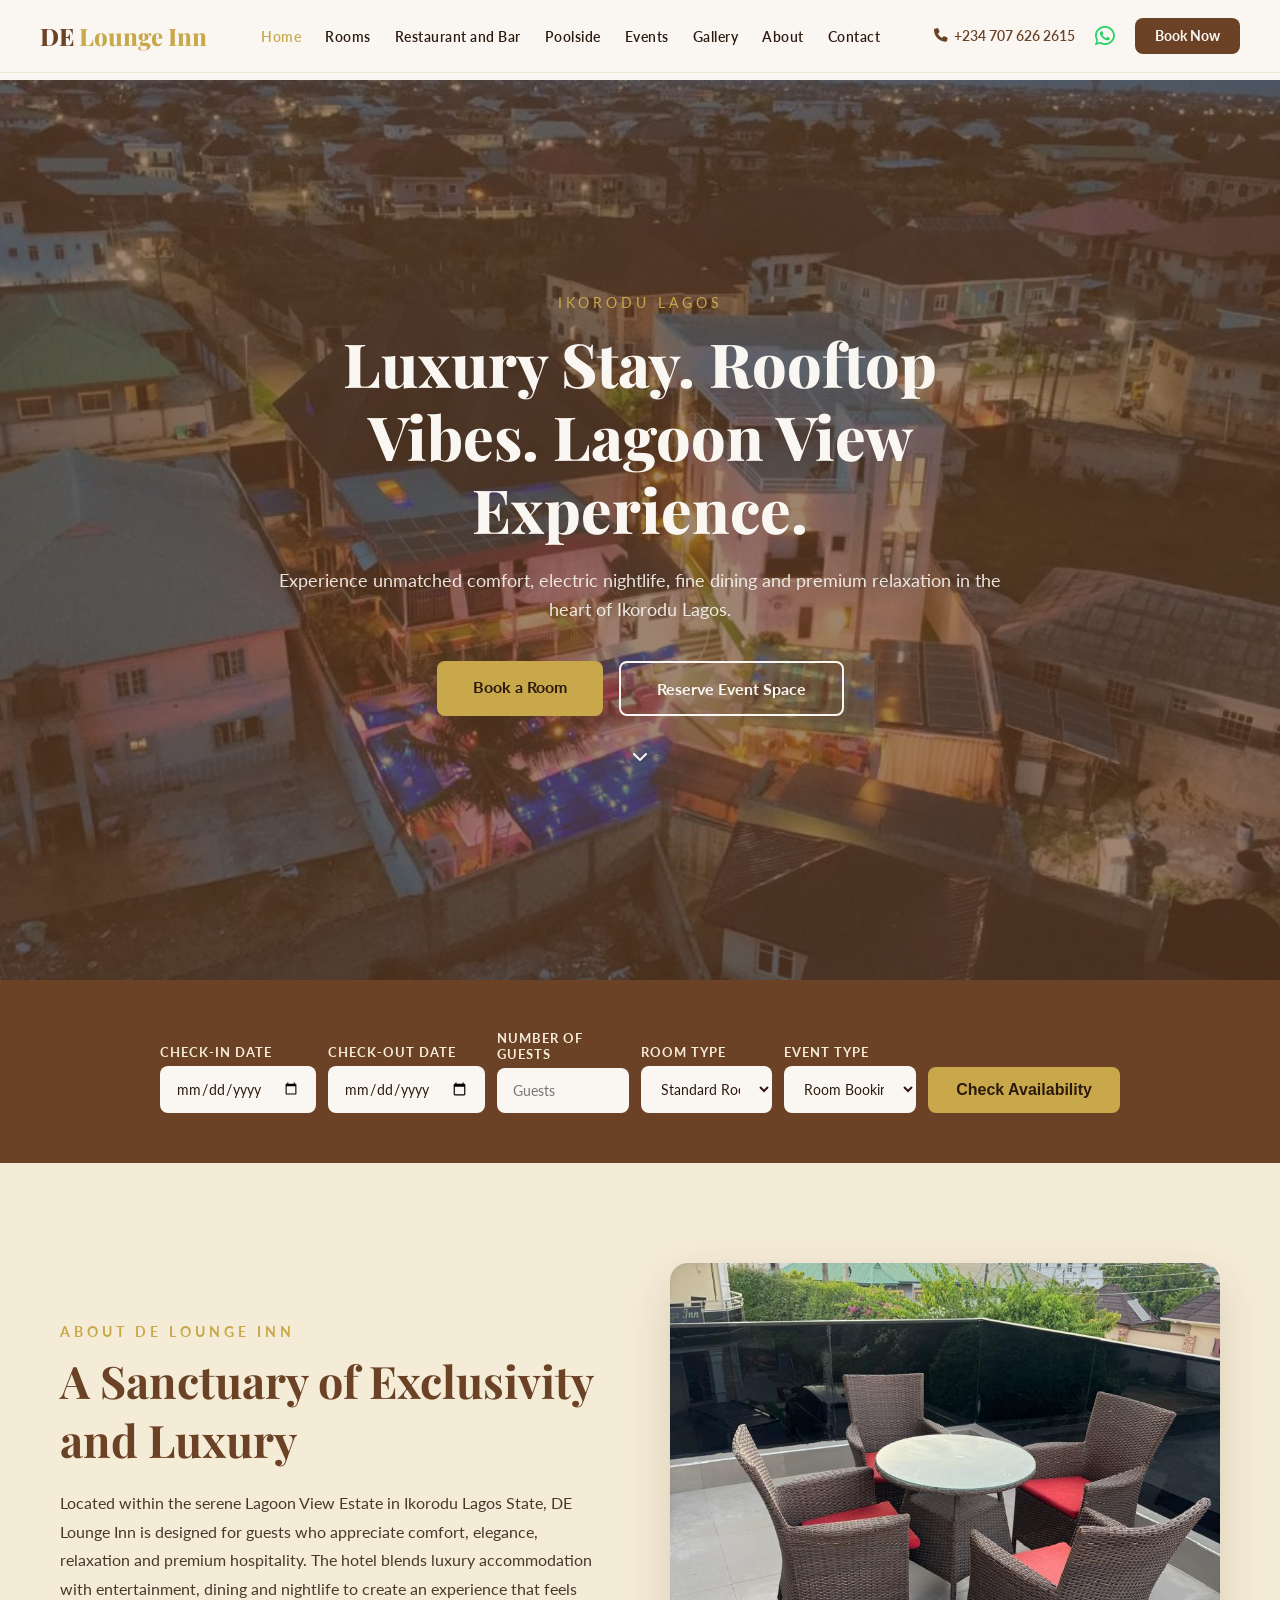
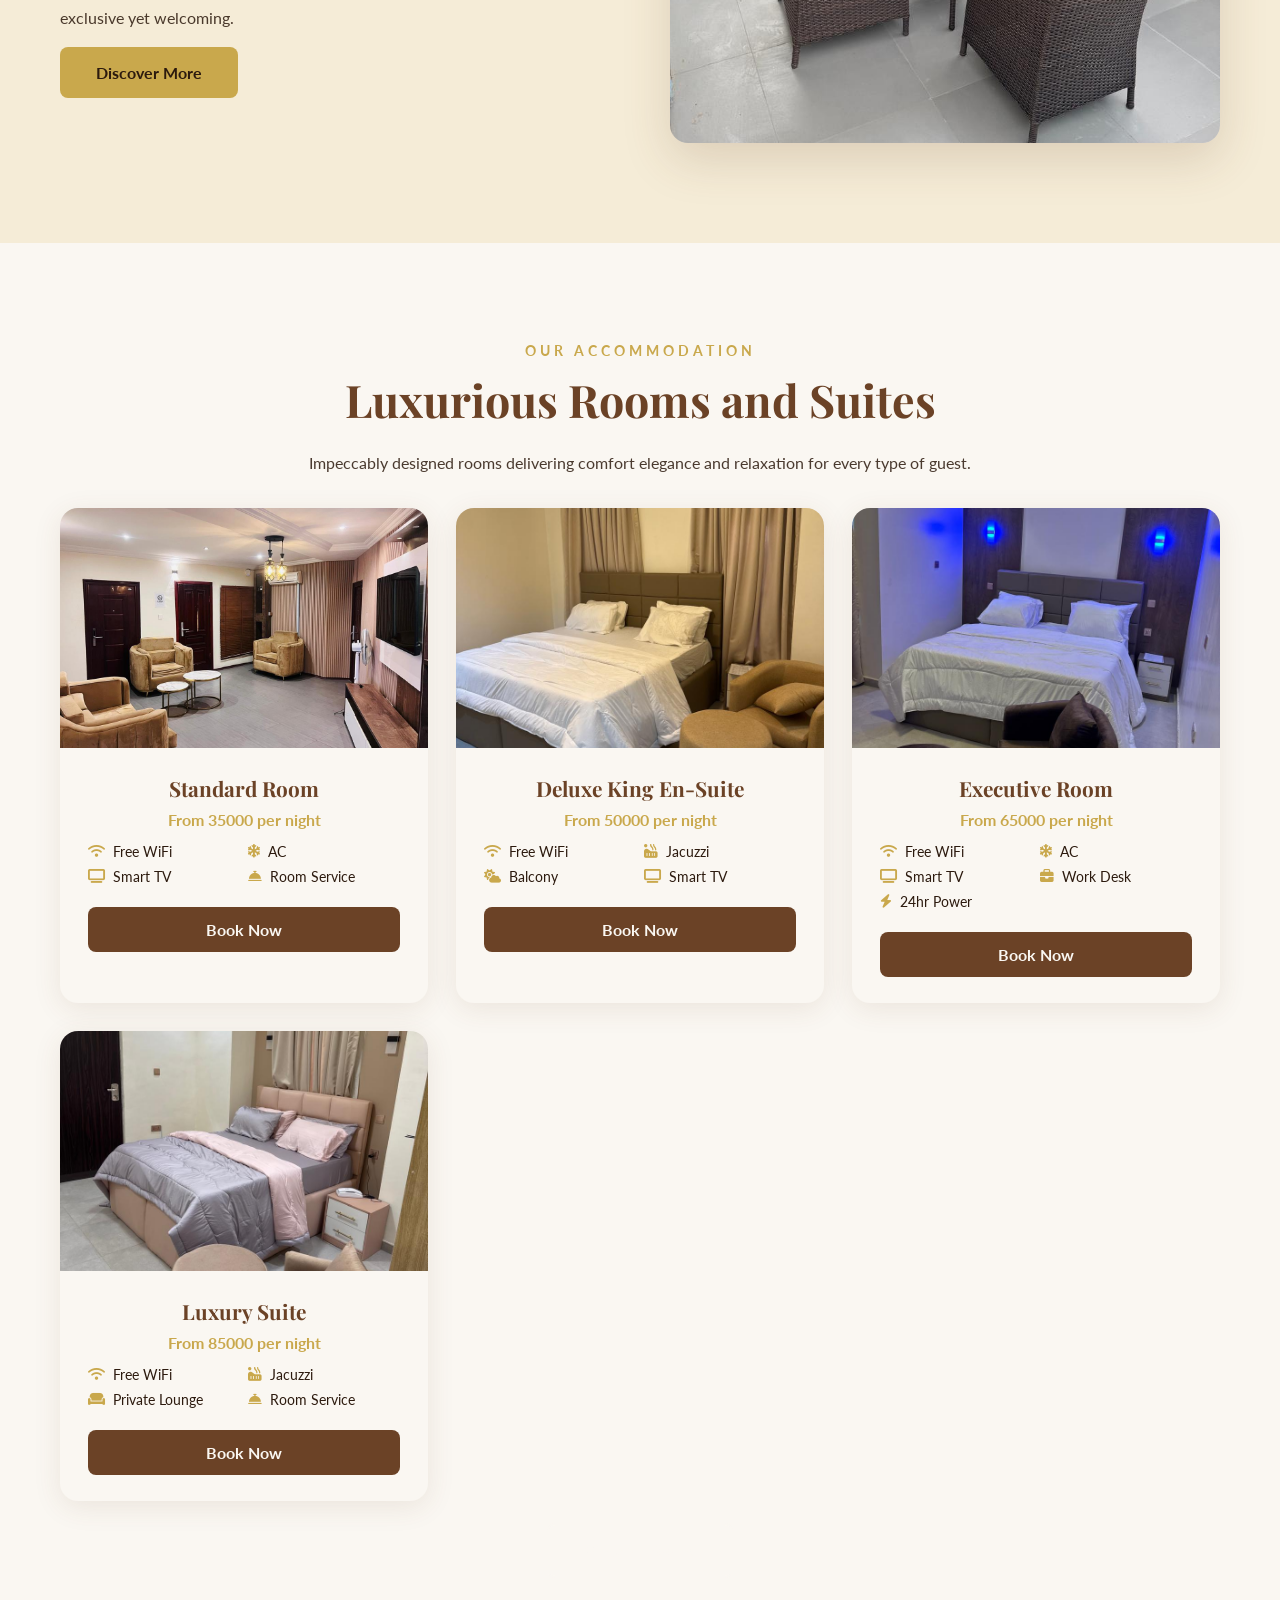
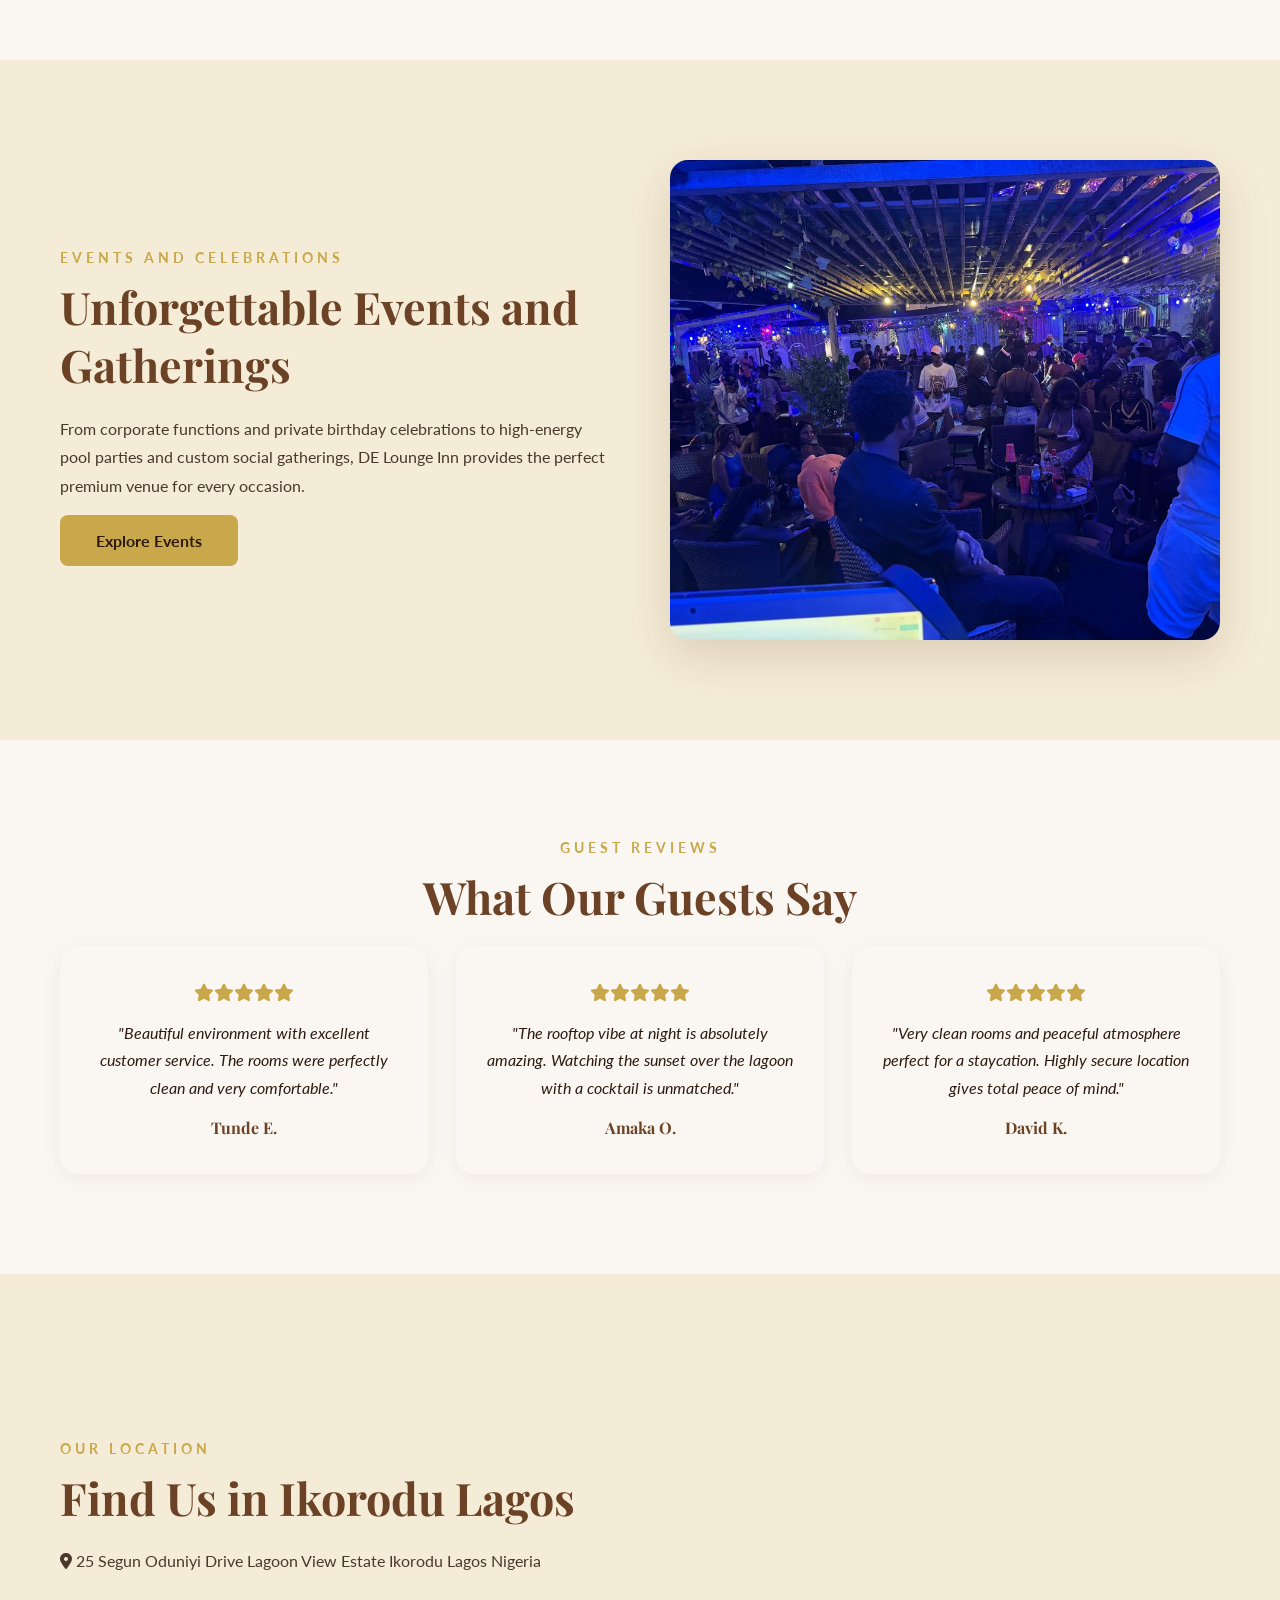
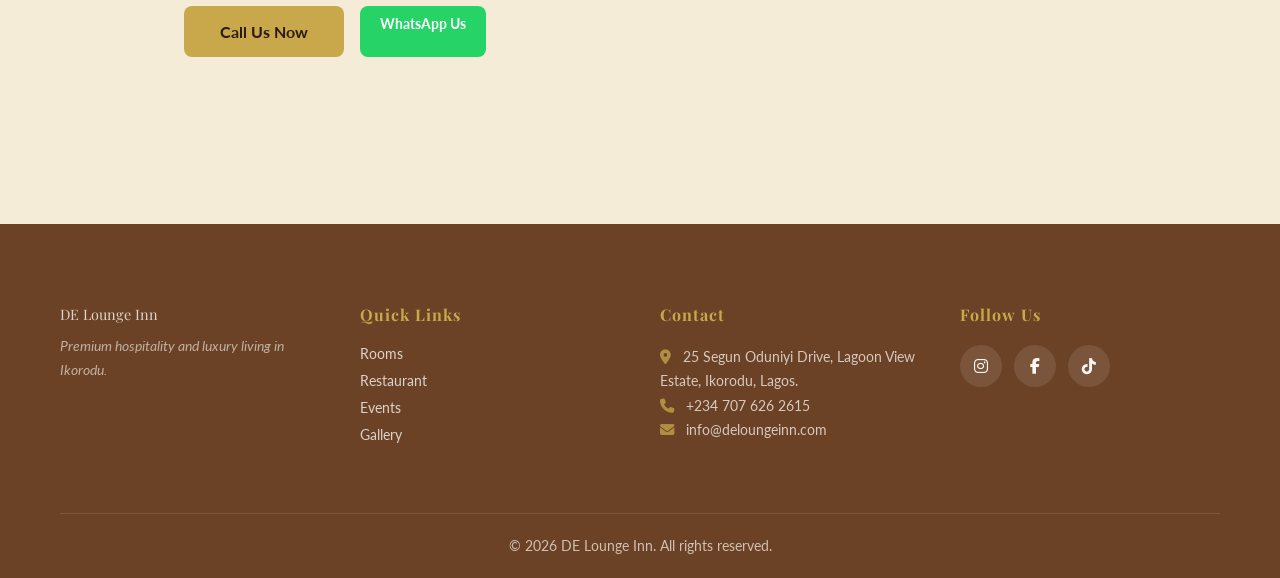
==== index.html @ 5aa241e9 "Add files via upload" ====
<!DOCTYPE html>
<html lang="en">
<head>
<meta charset="UTF-8">
<meta name="viewport" content="width=device-width, initial-scale=1.0">
<title>DE Lounge Inn Ikorodu Lagos — Luxury Stay Rooftop Vibes Lagoon View</title>
<link rel="preconnect" href="https://fonts.googleapis.com">
<link rel="preconnect" href="https://fonts.gstatic.com" crossorigin>
<link href="https://fonts.googleapis.com/css2?family=Lato:wght@300;400;500;700&family=Playfair+Display:wght@400;500;600;700;800&display=swap" rel="stylesheet">
<link rel="stylesheet" href="https://unpkg.com/aos@2.3.4/dist/aos.css">
<link rel="stylesheet" href="https://cdnjs.cloudflare.com/ajax/libs/font-awesome/6.5.2/css/all.min.css">
<link rel="stylesheet" href="style.css">
</head>
<body>
<header class="header" id="header">
<div class="container nav-wrapper">
<a href="index.html" class="logo">DE <span>Lounge Inn</span></a>
<nav class="nav-menu" id="navMenu">
<a href="index.html" class="nav-link active">Home</a>
<a href="rooms.html" class="nav-link">Rooms</a>
<a href="restaurant.html" class="nav-link">Restaurant and Bar</a>
<a href="poolside.html" class="nav-link">Poolside</a>
<a href="events.html" class="nav-link">Events</a>
<a href="gallery.html" class="nav-link">Gallery</a>
<a href="about.html" class="nav-link">About</a>
<a href="contact.html" class="nav-link">Contact</a>
</nav>
<div class="header-actions">
<a href="tel:+2347076262615" class="phone-link"><i class="fas fa-phone"></i> +234 707 626 2615</a>
<a href="https://wa.me/2347076262615" class="whatsapp-btn nav-whatsapp"><i class="fab fa-whatsapp"></i></a>
<a href="contact.html" class="book-btn">Book Now</a>
<div class="hamburger" id="hamburger">
<span></span><span></span><span></span>
</div>
</div>
</div>
</header>
<main>
<section class="hero-section" style="background-image: url('hero-main.jpg');">
<div class="hero-overlay"></div>
<div class="hero-content">
<span class="hero-subtitle">IKORODU LAGOS</span>
<h1 class="hero-title">Luxury Stay. Rooftop Vibes. Lagoon View Experience.</h1>
<p class="hero-description">Experience unmatched comfort, electric nightlife, fine dining and premium relaxation in the heart of Ikorodu Lagos.</p>
<div class="hero-buttons">
<a href="rooms.html" class="btn-primary">Book a Room</a>
<a href="events.html" class="btn-secondary">Reserve Event Space</a>
</div>
<div class="bounce-arrow"><i class="fas fa-chevron-down"></i></div>
</div>
</section>
<section class="quick-booking bg-brown">
<div class="container booking-form-wrapper">
<form action="https://formspree.io/f/xojbjldl" method="POST" class="booking-grid">
<div class="form-field">
<label>Check-in Date</label>
<input type="date" name="Check-in-Date" required>
</div>
<div class="form-field">
<label>Check-out Date</label>
<input type="date" name="Check-out-Date" required>
</div>
<div class="form-field">
<label>Number of Guests</label>
<input type="number" name="Number-of-Guests" placeholder="Guests" min="1" required>
</div>
<div class="form-field">
<label>Room Type</label>
<select name="Room-Type">
<option value="Standard Room">Standard Room</option>
<option value="Deluxe King En-Suite">Deluxe King En-Suite</option>
<option value="Executive Room">Executive Room</option>
<option value="Luxury Suite">Luxury Suite</option>
</select>
</div>
<div class="form-field">
<label>Event Type</label>
<select name="Event-Type">
<option value="Room Booking">Room Booking</option>
<option value="Pool Party">Pool Party</option>
<option value="Birthday Bash">Birthday Bash</option>
<option value="Corporate Hangout">Corporate Hangout</option>
<option value="Ladies Night">Ladies Night</option>
</select>
</div>
<button type="submit" class="submit-btn">Check Availability</button>
</form>
</div>
</section>
<section class="bg-cream">
<div class="container split-grid">
<div>
<span class="section-subtitle">ABOUT DE LOUNGE INN</span>
<h2 class="section-heading">A Sanctuary of Exclusivity and Luxury</h2>
<p class="section-description">Located within the serene Lagoon View Estate in Ikorodu Lagos State, DE Lounge Inn is designed for guests who appreciate comfort, elegance, relaxation and premium hospitality. The hotel blends luxury accommodation with entertainment, dining and nightlife to create an experience that feels exclusive yet welcoming.</p>
<a href="about.html" class="btn-primary">Discover More</a>
</div>
<img src="outdoor-seating.jpg" alt="Outdoor seating area at DE Lounge Inn" class="split-img">
</div>
</section>
<section class="bg-offwhite">
<div class="container section-center">
<span class="section-subtitle">OUR ACCOMMODATION</span>
<h2 class="section-heading">Luxurious Rooms and Suites</h2>
<p class="section-description">Impeccably designed rooms delivering comfort elegance and relaxation for every type of guest.</p>
<div class="cards-grid">
<article class="card">
<div class="card-img-wrapper"><img src="room-standard.jpg" alt="Standard Room at DE Lounge Inn"></div>
<div class="card-body">
<h3>Standard Room</h3>
<p class="card-price">From 35000 per night</p>
<ul class="card-amenities">
<li><i class="fas fa-wifi"></i> Free WiFi</li>
<li><i class="fas fa-snowflake"></i> AC</li>
<li><i class="fas fa-tv"></i> Smart TV</li>
<li><i class="fas fa-concierge-bell"></i> Room Service</li>
</ul>
<a href="contact.html" class="card-btn">Book Now</a>
</div>
</article>
<article class="card">
<div class="card-img-wrapper"><img src="room-deluxe.jpg" alt="Deluxe King En-Suite bedroom" ></div>
<div class="card-body">
<h3>Deluxe King En-Suite</h3>
<p class="card-price">From 50000 per night</p>
<ul class="card-amenities">
<li><i class="fas fa-wifi"></i> Free WiFi</li>
<li><i class="fas fa-hot-tub-person"></i> Jacuzzi</li>
<li><i class="fas fa-cloud-sun"></i> Balcony</li>
<li><i class="fas fa-tv"></i> Smart TV</li>
</ul>
<a href="contact.html" class="card-btn">Book Now</a>
</div>
</article>
<article class="card" >
<div class="card-img-wrapper"><img src="room-executive.jpg" alt="Executive Room interior" ></div>
<div class="card-body">
<h3>Executive Room</h3>
<p class="card-price">From 65000 per night</p>
<ul class="card-amenities">
<li><i class="fas fa-wifi"></i> Free WiFi</li>
<li><i class="fas fa-snowflake"></i> AC</li>
<li><i class="fas fa-tv"></i> Smart TV</li>
<li><i class="fas fa-briefcase"></i> Work Desk</li>
<li><i class="fas fa-bolt"></i> 24hr Power</li>
</ul>
<a href="contact.html" class="card-btn">Book Now</a>
</div>
</article>
<article class="card" >
<div class="card-img-wrapper"><img src="room-suite.jpg" alt="Luxury Suite at DE Lounge Inn" ></div>
<div class="card-body">
<h3>Luxury Suite</h3>
<p class="card-price">From 85000 per night</p>
<ul class="card-amenities">
<li><i class="fas fa-wifi"></i> Free WiFi</li>
<li><i class="fas fa-hot-tub-person"></i> Jacuzzi</li>
<li><i class="fas fa-couch"></i> Private Lounge</li>
<li><i class="fas fa-concierge-bell"></i> Room Service</li>
</ul>
<a href="contact.html" class="card-btn">Book Now</a>
</div>
</article>
</div>
<div class="section-cta">
<a href="rooms.html" class="btn-secondary">View All Rooms</a>
</div>
</div>
</section>
<section class="bg-cream">
<div class="container split-grid split-grid-reverse">
<img src="events-hall.jpg" alt="Event hall at DE Lounge Inn" class="split-img">
<div>
<span class="section-subtitle">EVENTS AND CELEBRATIONS</span>
<h2 class="section-heading">Unforgettable Events and Gatherings</h2>
<p class="section-description">From corporate functions and private birthday celebrations to high-energy pool parties and custom social gatherings, DE Lounge Inn provides the perfect premium venue for every occasion.</p>
<a href="events.html" class="btn-primary">Explore Events</a>
</div>
</div>
</section>
<section class="bg-offwhite">
<div class="container section-center">
<span class="section-subtitle">GUEST REVIEWS</span>
<h2 class="section-heading">What Our Guests Say</h2>
<div class="cards-grid">
<article class="testimonial-card">
<div class="star-rating"><i class="fas fa-star"></i><i class="fas fa-star"></i><i class="fas fa-star"></i><i class="fas fa-star"></i><i class="fas fa-star"></i></div>
<p class="testimonial-text">"Beautiful environment with excellent customer service. The rooms were perfectly clean and very comfortable."</p>
<h4 class="testimonial-author">Tunde E.</h4>
</article>
<article class="testimonial-card">
<div class="star-rating"><i class="fas fa-star"></i><i class="fas fa-star"></i><i class="fas fa-star"></i><i class="fas fa-star"></i><i class="fas fa-star"></i></div>
<p class="testimonial-text">"The rooftop vibe at night is absolutely amazing. Watching the sunset over the lagoon with a cocktail is unmatched."</p>
<h4 class="testimonial-author">Amaka O.</h4>
</article>
<article class="testimonial-card">
<div class="star-rating"><i class="fas fa-star"></i><i class="fas fa-star"></i><i class="fas fa-star"></i><i class="fas fa-star"></i><i class="fas fa-star"></i></div>
<p class="testimonial-text">"Very clean rooms and peaceful atmosphere perfect for a staycation. Highly secure location gives total peace of mind."</p>
<h4 class="testimonial-author">David K.</h4>
</article>
</div>
</div>
</section>
<section class="bg-cream">
<div class="container split-grid">
<div>
<span class="section-subtitle">OUR LOCATION</span>
<h2 class="section-heading">Find Us in Ikorodu Lagos</h2>
<p class="section-description"><i class="fas fa-map-marker-alt"></i> 25 Segun Oduniyi Drive Lagoon View Estate Ikorodu Lagos Nigeria</p>
<div class="btn-group">
<a href="tel:+2347076262615" class="btn-primary">Call Us Now</a>
<a href="https://wa.me/2347076262615" target="_blank" class="whatsapp-btn">WhatsApp Us</a>
</div>
</div>
<div>
<iframe src="https://maps.google.com/maps?q=25+Segun+Oduniyi+Drive+Lagoon+View+Estate+Ikorodu+Lagos+Nigeria&output=embed" width="100%" height="350" class="map-iframe" title="DE Lounge Inn Location Map"></iframe>
</div>
</div>
</section>
</main>
<footer class="footer">
<div class="container">
<div class="footer-grid">
<div>
<a href="index.html" class="footer-logo">DE Lounge Inn</a>
<p class="footer-tagline">Premium hospitality and luxury living in Ikorodu.</p>
</div>
<div>
<h4>Quick Links</h4>
<a href="rooms.html">Rooms</a>
<a href="restaurant.html">Restaurant</a>
<a href="events.html">Events</a>
<a href="gallery.html">Gallery</a>
</div>
<div>
<h4>Contact</h4>
<p><i class="fas fa-map-marker-alt"></i> 25 Segun Oduniyi Drive, Lagoon View Estate, Ikorodu, Lagos.</p>
<p><i class="fas fa-phone"></i> +234 707 626 2615</p>
<p><i class="fas fa-envelope"></i> info@deloungeinn.com</p>
</div>
<div>
<h4>Follow Us</h4>
<div class="social-links">
<a href="https://www.instagram.com/deloungeinn"><i class="fab fa-instagram"></i></a>
<a href="#"><i class="fab fa-facebook-f"></i></a>
<a href="#"><i class="fab fa-tiktok"></i></a>
</div>
</div>
</div>
<div class="footer-bottom">
© 2026 DE Lounge Inn. All rights reserved.
</div>
</div>
</footer>
<script src="https://unpkg.com/aos@2.3.4/dist/aos.js"></script>
<script src="main.js"></script>
</body>
</html>
---- style.css ----
*, *::before, *::after {
box-sizing: border-box;
margin: 0;
padding: 0;
}

html {
scroll-behavior: smooth;
overflow-x: hidden;
}
body {
font-family: 'Lato', sans-serif;
background-color: #FAF7F2;
color: #2C1A0E;
overflow-x: hidden;
}
.container {
max-width: 1200px;
margin: 0 auto;
padding: 0 20px;
}
.section-subtitle {
display: block;
font-size: 0.85rem;
font-weight: 700;
letter-spacing: 4px;
color: #C9A84C;
text-transform: uppercase;
margin-bottom: 12px;
}
.section-heading {
font-family: 'Playfair Display', serif;
font-size: 2.8rem;
color: #6B4226;
line-height: 1.3;
margin-bottom: 20px;
}
.section-description {
font-size: 1rem;
color: #2C1A0E;
opacity: 0.85;
line-height: 1.8;
margin-bottom: 30px;
max-width: 700px;
}
.section-center {
text-align: center;
}
.section-center .section-description {
margin: 0 auto 30px;
}
.header {
position: fixed;
top: 0;
left: 0;
width: 100%;
z-index: 1000;
background: #FAF7F2;
border-bottom: 1px solid rgba(201, 168, 76, 0.2);
transition: box-shadow 0.3s ease;
}
.header.scrolled {
box-shadow: 0 4px 20px rgba(107, 66, 38, 0.15);
}
.nav-wrapper {
display: flex;
align-items: center;
justify-content: space-between;
padding: 18px 0;
}
.logo {
font-family: 'Playfair Display', serif;
font-size: 1.5rem;
font-weight: 800;
color: #6B4226;
text-decoration: none;
}
.logo span {
color: #C9A84C;
}

/* FIX CSS-1: Desktop nav shown as horizontal row */
.nav-menu {
display: flex;
flex-direction: row;
align-items: center;
gap: 4px;
}
.nav-link {
font-size: 0.9rem;
font-weight: 600;
color: #2C1A0E;
text-decoration: none;
letter-spacing: 0.5px;
transition: color 0.3s ease, background 0.2s ease;
padding: 8px 10px;
border-radius: 6px;
}
.nav-link:hover, .nav-link.active {
color: #C9A84C;
}
.header-actions {
display: flex;
align-items: center;
gap: 12px;
}
.phone-link {
font-size: 0.85rem;
color: #6B4226;
text-decoration: none;
font-weight: 600;
display: flex;
align-items: center;
gap: 6px;
}
.whatsapp-btn {
padding: 10px 20px;
background: #25D366;
color: white;
border-radius: 8px;
font-weight: 700;
font-size: 0.85rem;
text-decoration: none;
transition: all 0.3s ease;
}
/* Navbar WhatsApp — icon only, no green button */
.nav-whatsapp {
background: transparent;
padding: 6px 8px;
color: #25D366;
font-size: 1.4rem;
display: flex;
align-items: center;
justify-content: center;
border-radius: 50%;
transition: color 0.3s ease, background 0.3s ease;
}
.nav-whatsapp:hover {
background: rgba(37, 211, 102, 0.12);
color: #25D366;
}
.book-btn {
padding: 10px 20px;
background: #6B4226;
color: #FAF7F2;
border-radius: 8px;
font-weight: 700;
font-size: 0.85rem;
text-decoration: none;
transition: all 0.3s ease;
}
.book-btn:hover {
background: #C9A84C;
color: #2C1A0E;
}
.hamburger {
display: none;
flex-direction: column;
gap: 5px;
cursor: pointer;
padding: 4px;
}
.hamburger span {
display: block;
width: 24px;
height: 2px;
background: #6B4226;
transition: all 0.3s ease;
transform-origin: center;
}
.hamburger.active span:nth-child(1) {
transform: translateY(7px) rotate(45deg);
}
.hamburger.active span:nth-child(2) {
opacity: 0;
transform: scaleX(0);
}
.hamburger.active span:nth-child(3) {
transform: translateY(-7px) rotate(-45deg);
}
.hero-section {
height: 100vh;
min-height: 600px;
position: relative;
display: flex;
align-items: center;
justify-content: center;
text-align: center;
background-size: cover;
background-position: center;
background-repeat: no-repeat;
/* FIX CSS-4: removed padding-top here, main already handles the offset */
}
.hero-overlay {
position: absolute;
inset: 0;
background: rgba(107, 66, 38, 0.65);
}
.hero-content {
position: relative;
z-index: 2;
color: #FAF7F2;
max-width: 800px;
padding: 0 20px;
}
.hero-subtitle {
display: block;
font-size: 0.85rem;
letter-spacing: 4px;
color: #C9A84C;
text-transform: uppercase;
margin-bottom: 16px;
}
.hero-title {
font-family: 'Playfair Display', serif;
font-size: 3.8rem;
font-weight: 800;
line-height: 1.2;
margin-bottom: 20px;
color: #FAF7F2;
}
.hero-description {
font-size: 1.1rem;
opacity: 0.9;
line-height: 1.7;
margin-bottom: 36px;
}
.hero-buttons {
display: flex;
gap: 16px;
justify-content: center;
flex-wrap: wrap;
}
.btn-primary {
padding: 16px 36px;
background: #C9A84C;
color: #2C1A0E;
border-radius: 8px;
font-weight: 700;
font-size: 1rem;
text-decoration: none;
transition: all 0.3s ease;
border: none;
cursor: pointer;
}
.btn-primary:hover {
background: #6B4226;
color: #FAF7F2;
}
.btn-secondary {
padding: 16px 36px;
background: transparent;
color: #FAF7F2;
border: 2px solid #FAF7F2;
border-radius: 8px;
font-weight: 700;
font-size: 1rem;
text-decoration: none;
transition: all 0.3s ease;
}
.btn-secondary:hover {
background: #FAF7F2;
color: #6B4226;
}
.bounce-arrow {
text-align: center;
margin-top: 30px;
animation: bounceDown 1.5s infinite;
}
@keyframes bounceDown {
0%, 100% { transform: translateY(0); }
50% { transform: translateY(10px); }
}
.quick-booking {
background: #6B4226;
padding: 50px 0;
}
.booking-form-wrapper {
max-width: 1000px;
margin: 0 auto;
}
.booking-grid {
display: grid;
grid-template-columns: repeat(5, 1fr) auto;
gap: 12px;
align-items: end;
}
.booking-grid input, .booking-grid select {
width: 100%;
background: #FAF7F2;
color: #2C1A0E;
border: none;
border-radius: 8px;
padding: 14px 16px;
font-size: 0.9rem;
font-family: 'Lato', sans-serif;
}
.form-field {
display: flex;
flex-direction: column;
gap: 6px;
}
.form-field label {
font-size: 0.8rem;
font-weight: 700;
letter-spacing: 1px;
text-transform: uppercase;
color: #F5ECD7;
}
.submit-btn {
padding: 14px 28px;
background: #C9A84C;
color: #2C1A0E;
border: none;
border-radius: 8px;
font-weight: 700;
font-size: 1rem;
cursor: pointer;
transition: all 0.3s ease;
}
.submit-btn:hover {
background: #FAF7F2;
}
section {
padding: 100px 0;
}
main {
padding-top: 80px;
}
.bg-offwhite { background: #FAF7F2; }
.bg-cream { background: #F5ECD7; }
.bg-brown { background: #6B4226; }
.cards-grid {
display: grid;
grid-template-columns: repeat(auto-fill, minmax(280px, 1fr));
gap: 28px;
}
.card {
background: #FAF7F2;
border-radius: 18px;
overflow: hidden;
box-shadow: 0 6px 28px rgba(107, 66, 38, 0.1);
transition: transform 0.3s ease, box-shadow 0.3s ease;
}
.card:hover {
transform: translateY(-8px);
box-shadow: 0 16px 40px rgba(107, 66, 38, 0.18);
}
.card-img-wrapper {
height: 240px;
overflow: hidden;
}
.card-img-wrapper img {
width: 100%;
height: 100%;
object-fit: cover;
transition: transform 0.5s ease;
}
.card:hover .card-img-wrapper img {
transform: scale(1.06);
}
.card-body {
padding: 26px 28px;
}
.card-body h3 {
font-family: 'Playfair Display', serif;
font-size: 1.3rem;
color: #6B4226;
margin-bottom: 8px;
}
.card-price {
color: #C9A84C;
font-weight: 700;
font-size: 1rem;
margin-bottom: 14px;
}
.card-amenities {
list-style: none;
padding: 0;
display: grid;
grid-template-columns: 1fr 1fr;
gap: 8px;
margin-bottom: 22px;
}
.card-amenities li {
font-size: 0.88rem;
color: #2C1A0E;
display: flex;
align-items: center;
gap: 8px;
}
.card-amenities li i {
color: #C9A84C;
font-size: 0.85rem;
}
.card-btn {
display: block;
width: 100%;
padding: 13px;
background: #6B4226;
color: #FAF7F2;
border-radius: 8px;
font-weight: 700;
text-align: center;
text-decoration: none;
transition: background 0.3s ease;
}
.card-btn:hover {
background: #C9A84C;
color: #2C1A0E;
}
.split-grid {
display: grid;
grid-template-columns: 1fr 1fr;
gap: 60px;
align-items: center;
}
.split-img {
width: 100%;
height: 480px;
object-fit: cover;
border-radius: 18px;
box-shadow: 0 16px 48px rgba(107, 66, 38, 0.18);
}
.features-grid {
display: grid;
grid-template-columns: repeat(3, 1fr);
gap: 28px;
}
.feature-box {
background: #F5ECD7;
border-radius: 16px;
padding: 36px 24px;
text-align: center;
transition: transform 0.3s ease, box-shadow 0.3s ease;
}
.feature-box:hover {
transform: translateY(-6px);
box-shadow: 0 12px 32px rgba(107, 66, 38, 0.12);
}
.feature-box i {
font-size: 2.4rem;
color: #C9A84C;
margin-bottom: 16px;
display: block;
}
.feature-box h4 {
font-family: 'Playfair Display', serif;
font-size: 1.1rem;
color: #6B4226;
margin-bottom: 10px;
}
.feature-box p {
font-size: 0.9rem;
color: #2C1A0E;
opacity: 0.8;
line-height: 1.6;
}
.gallery-filter-btns {
display: flex;
gap: 12px;
justify-content: center;
flex-wrap: wrap;
margin-bottom: 40px;
}
.filter-btn {
padding: 10px 24px;
border: 2px solid #6B4226;
background: transparent;
color: #6B4226;
border-radius: 25px;
font-size: 0.9rem;
font-weight: 600;
cursor: pointer;
transition: all 0.3s ease;
}
.filter-btn.active, .filter-btn:hover {
background: #6B4226;
color: #FAF7F2;
}
.gallery-grid {
display: grid;
grid-template-columns: repeat(auto-fill, minmax(260px, 1fr));
gap: 16px;
}
.gallery-item {
border-radius: 12px;
overflow: hidden;
cursor: pointer;
height: 220px;
}
.gallery-item img {
width: 100%;
height: 100%;
object-fit: cover;
transition: transform 0.4s ease;
}
.gallery-item:hover img {
transform: scale(1.08);
}
.lightbox {
display: none;
position: fixed;
inset: 0;
background: rgba(0, 0, 0, 0.94);
z-index: 9999;
align-items: center;
justify-content: center;
}
.lightbox.active {
display: flex;
}
.lightbox-img {
max-width: 90vw;
max-height: 90vh;
object-fit: contain;
border-radius: 8px;
}
.lightbox-close {
position: absolute;
top: 20px;
right: 28px;
font-size: 3rem;
color: #FAF7F2;
cursor: pointer;
transition: color 0.3s;
}
.lightbox-close:hover {
color: #C9A84C;
}
.testimonial-card {
background: #FAF7F2;
border-radius: 18px;
padding: 36px 28px;
box-shadow: 0 4px 20px rgba(107, 66, 38, 0.08);
}
.star-rating {
color: #C9A84C;
font-size: 1.1rem;
margin-bottom: 16px;
}
.testimonial-text {
font-size: 1rem;
color: #2C1A0E;
line-height: 1.7;
font-style: italic;
margin-bottom: 16px;
}
.testimonial-author {
font-family: 'Playfair Display', serif;
font-weight: 700;
color: #6B4226;
}
.contact-form {
display: flex;
flex-direction: column;
gap: 16px;
max-width: 600px;
}
.contact-form input, .contact-form select, .contact-form textarea {
width: 100%;
background: #FAF7F2;
border: 2px solid transparent;
border-radius: 10px;
padding: 16px 18px;
font-size: 1rem;
font-family: 'Lato', sans-serif;
color: #2C1A0E;
outline: none;
transition: border 0.3s ease;
}
.contact-form input:focus, .contact-form select:focus, .contact-form textarea:focus {
border-color: #C9A84C;
}
.contact-form button {
width: 100%;
padding: 18px;
background: #6B4226;
color: #FAF7F2;
border: none;
border-radius: 10px;
font-size: 1.1rem;
font-weight: 700;
cursor: pointer;
transition: background 0.3s ease;
}
.contact-form button:hover {
background: #C9A84C;
color: #2C1A0E;
}
.form-success {
display: none;
margin-top: 16px;
text-align: center;
color: #6B4226;
font-weight: 700;
font-size: 1rem;
}
.footer {
background: #6B4226;
color: #FAF7F2;
padding: 80px 0 0;
}
.footer-grid {
display: grid;
grid-template-columns: repeat(4, 1fr);
gap: 40px;
padding-bottom: 60px;
}
.footer-logo {
font-family: 'Playfair Display', serif;
font-size: 1.8rem;
color: #C9A84C;
margin-bottom: 8px;
text-decoration: none;
display: block;
}
.footer-tagline {
font-style: italic;
color: rgba(250, 247, 242, 0.8);
margin-bottom: 16px;
font-size: 0.95rem;
}
.footer p {
font-size: 0.9rem;
opacity: 0.75;
line-height: 1.7;
}
.footer h4 {
font-family: 'Playfair Display', serif;
color: #C9A84C;
margin-bottom: 20px;
font-size: 1rem;
letter-spacing: 1px;
}
.footer a {
display: block;
color: rgba(250, 247, 242, 0.8);
text-decoration: none;
font-size: 0.9rem;
margin-bottom: 10px;
transition: color 0.3s;
}
.footer a:hover {
color: #C9A84C;
}
.footer p i {
color: #C9A84C;
margin-right: 8px;
}
.social-links {
display: flex;
gap: 12px;
margin-top: 8px;
}
.social-links a {
width: 42px;
height: 42px;
background: rgba(250, 247, 242, 0.1);
border-radius: 50%;
display: flex;
align-items: center;
justify-content: center;
color: #FAF7F2;
text-decoration: none;
font-size: 1rem;
transition: all 0.3s;
margin-bottom: 0;
}
.social-links a:hover {
background: #C9A84C;
color: #2C1A0E;
}
.footer-bottom {
border-top: 1px solid rgba(250, 247, 242, 0.15);
text-align: center;
padding: 24px 20px;
font-size: 0.85rem;
opacity: 0.7;
}
.page-hero {
position: relative;
display: flex;
align-items: center;
justify-content: center;
text-align: center;
min-height: 420px;
background-size: cover;
background-position: center;
background-repeat: no-repeat;
margin-top: 80px;
}
.page-hero-overlay {
position: absolute;
inset: 0;
background: rgba(107, 66, 38, 0.72);
}
.page-hero-content {
position: relative;
z-index: 2;
color: #FAF7F2;
padding: 0 20px;
}
.page-hero-content span {
display: block;
font-size: 0.85rem;
font-weight: 700;
letter-spacing: 4px;
color: #C9A84C;
text-transform: uppercase;
margin-bottom: 14px;
}
.page-hero-content h1 {
font-family: 'Playfair Display', serif;
font-size: 3rem;
font-weight: 800;
color: #FAF7F2;
line-height: 1.2;
margin-bottom: 16px;
}
.breadcrumb {
font-size: 0.9rem;
color: rgba(250, 247, 242, 0.8);
}
.breadcrumb a {
color: #C9A84C;
text-decoration: none;
}
.breadcrumb span {
margin: 0 8px;
color: #C9A84C;
}

/* Tablet breakpoint */
@media (max-width: 1024px) {
.footer-grid { grid-template-columns: repeat(2, 1fr); }
.features-grid { grid-template-columns: repeat(2, 1fr); }
.split-grid { grid-template-columns: 1fr; gap: 40px; }
.booking-grid { grid-template-columns: 1fr; }

}

/* Mobile breakpoint — FIX CSS-1: hide desktop nav, show hamburger */
@media (max-width: 1100px) {
.hero-title { font-size: 2.2rem; }
.section-heading { font-size: 2rem; }
.cards-grid { grid-template-columns: 1fr; }
.features-grid { grid-template-columns: 1fr; }
.footer-grid { grid-template-columns: 1fr; }
.page-hero { min-height: 320px; }
.page-hero-content h1 { font-size: 2rem; }
.phone-link { display: none; }
section { padding: 60px 0; }

/* Hide horizontal nav, show hamburger */
.nav-menu {
display: none;
flex-direction: column;
position: absolute;
top: 100%;
left: 0;
width: 100%;
background: #FAF7F2;
padding: 24px 32px;
box-shadow: 0 12px 40px rgba(107, 66, 38, 0.15);
z-index: 999;
gap: 0;
}
.nav-menu.active {
display: flex;
}
.nav-link {
font-size: 1rem;
padding: 14px 0;
border-bottom: 1px solid rgba(201, 168, 76, 0.18);
border-radius: 0;
}
.nav-link:last-child {
border-bottom: none;
}
.hamburger {
display: flex;
}
}

@media (max-width: 480px) {
.hero-title { font-size: 1.8rem; }
.section-heading { font-size: 1.6rem; }
.hero-buttons { flex-direction: column; align-items: center; }
.btn-primary, .btn-secondary { width: 100%; text-align: center; }
}

.split-grid-reverse { direction: rtl; }
.split-grid-reverse > * { direction: ltr; }
.section-cta { margin-top: 40px; text-align: center; }
.map-iframe { border: 0; border-radius: 18px; display: block; width: 100%; min-height: 350px; }
.btn-group { display: flex; gap: 16px; justify-content: center; flex-wrap: wrap; }
.feature-list { list-style: none; margin-bottom: 30px; }
.feature-list li { margin-bottom: 12px; }
.feature-list li i { color: #C9A84C; margin-right: 10px; }
.hours-card { background: rgba(250,247,242,0.1); border-radius: 16px; padding: 36px 24px; text-align: center; color: white; border: 1px solid rgba(201,168,76,0.3); }
.hours-card i { color: #C9A84C; font-size: 2rem; margin-bottom: 15px; display: block; }
.hours-card h4 { color: #C9A84C; font-family: 'Playfair Display', serif; margin-bottom: 10px; }
.atmosphere-grid { display: flex; gap: 24px; flex-wrap: wrap; }
.atmosphere-img { border-radius: 16px; height: 380px; object-fit: cover; width: calc(50% - 12px); min-width: 280px; }
.form-card { background-color: rgba(44,26,14,0.35); border-radius: 16px; padding: 36px; }
.form-card-title { color: #C9A84C; font-family: 'Playfair Display', serif; margin-bottom: 20px; font-size: 1.4rem; }

/* FIX CSS-2: feature-box inside brown sections gets transparent dark bg */
.bg-brown .feature-box { background: rgba(250,247,242,0.1); border: 1px solid rgba(201,168,76,0.25); }
.bg-brown .feature-box i { color: #C9A84C; }
.bg-brown .feature-box h4 { color: #C9A84C; }
.bg-brown .feature-box p { color: #FAF7F2; opacity: 0.85; }

/* FIX CSS-3: about overlay image parent needs overflow visible */
.about-img-wrapper { position: relative; min-height: 480px; overflow: visible; }
.about-main-img { width: 85%; border-radius: 16px; object-fit: cover; }
.about-overlay-img { position: absolute; bottom: -30px; right: -20px; width: 55%; border-radius: 12px; border: 4px solid #FAF7F2; box-shadow: 0 8px 24px rgba(107,66,38,0.2); }
.map-wrapper { margin-top: 30px; }
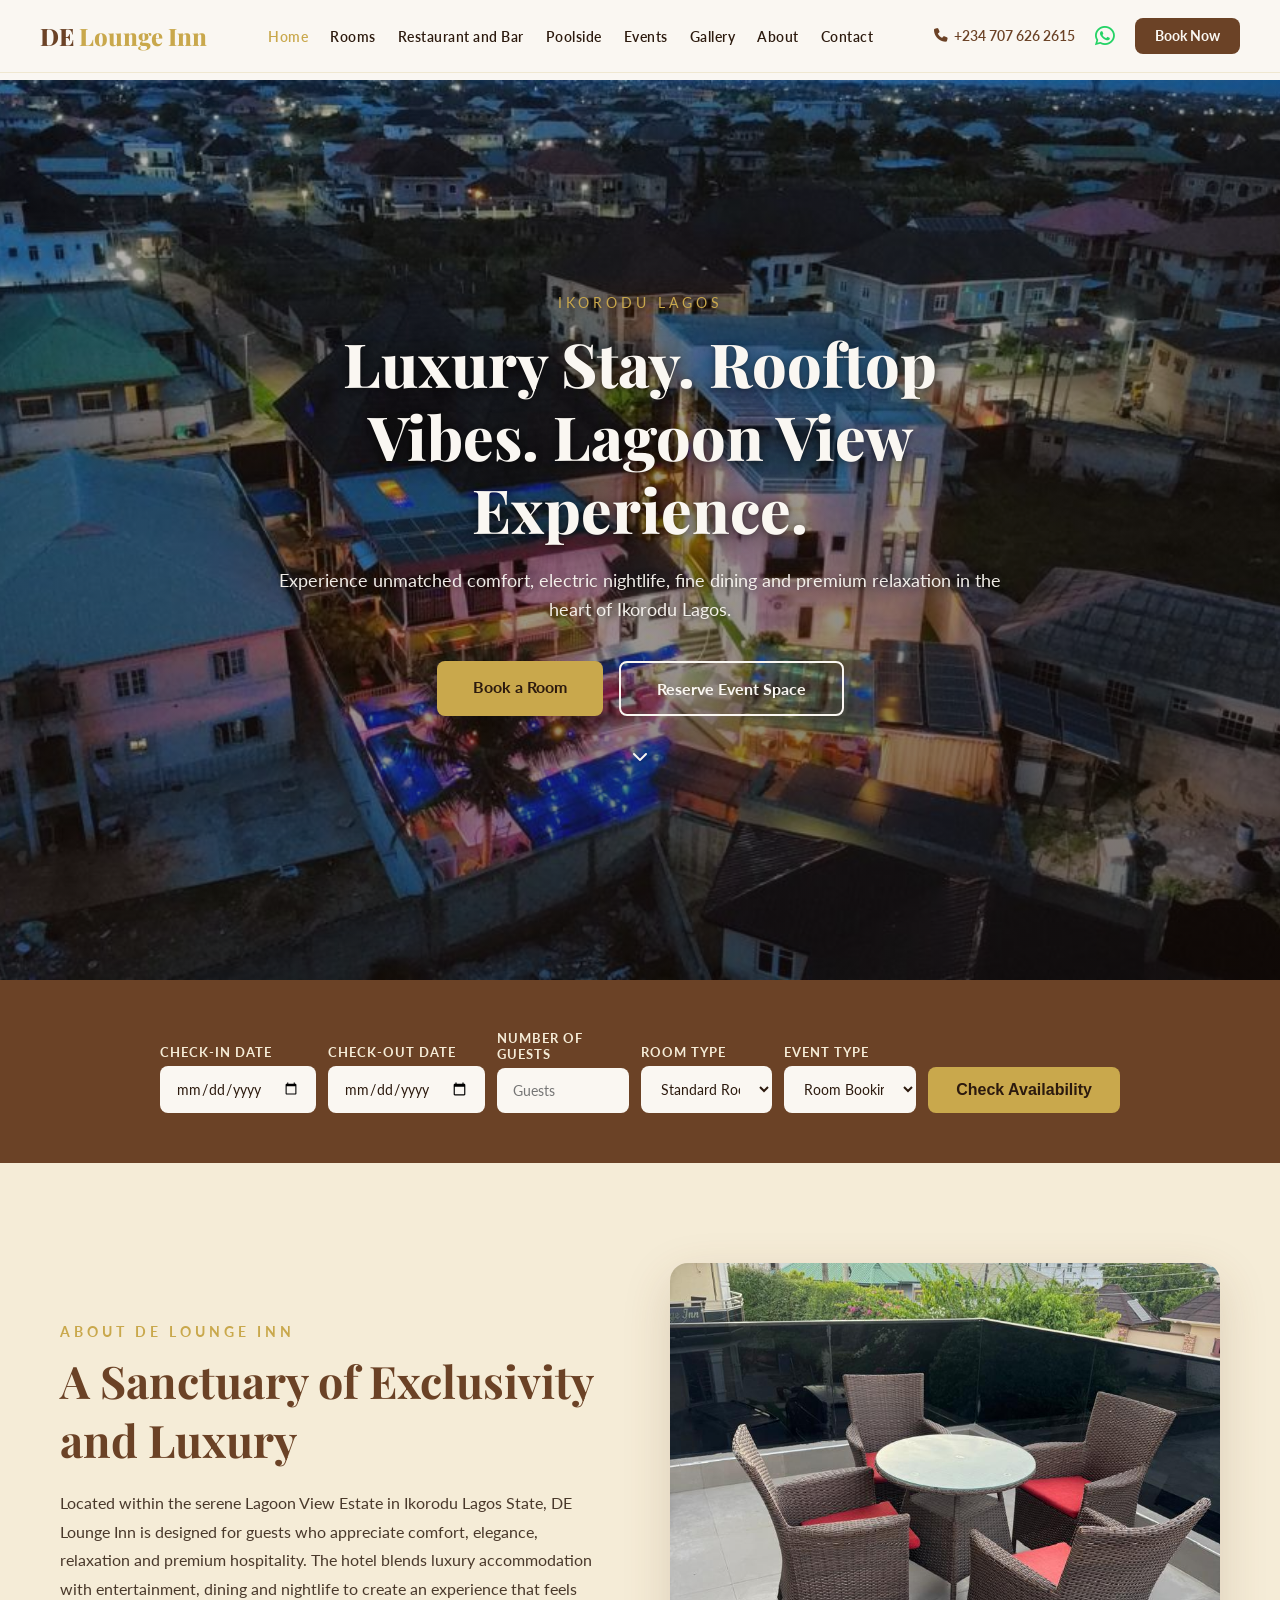
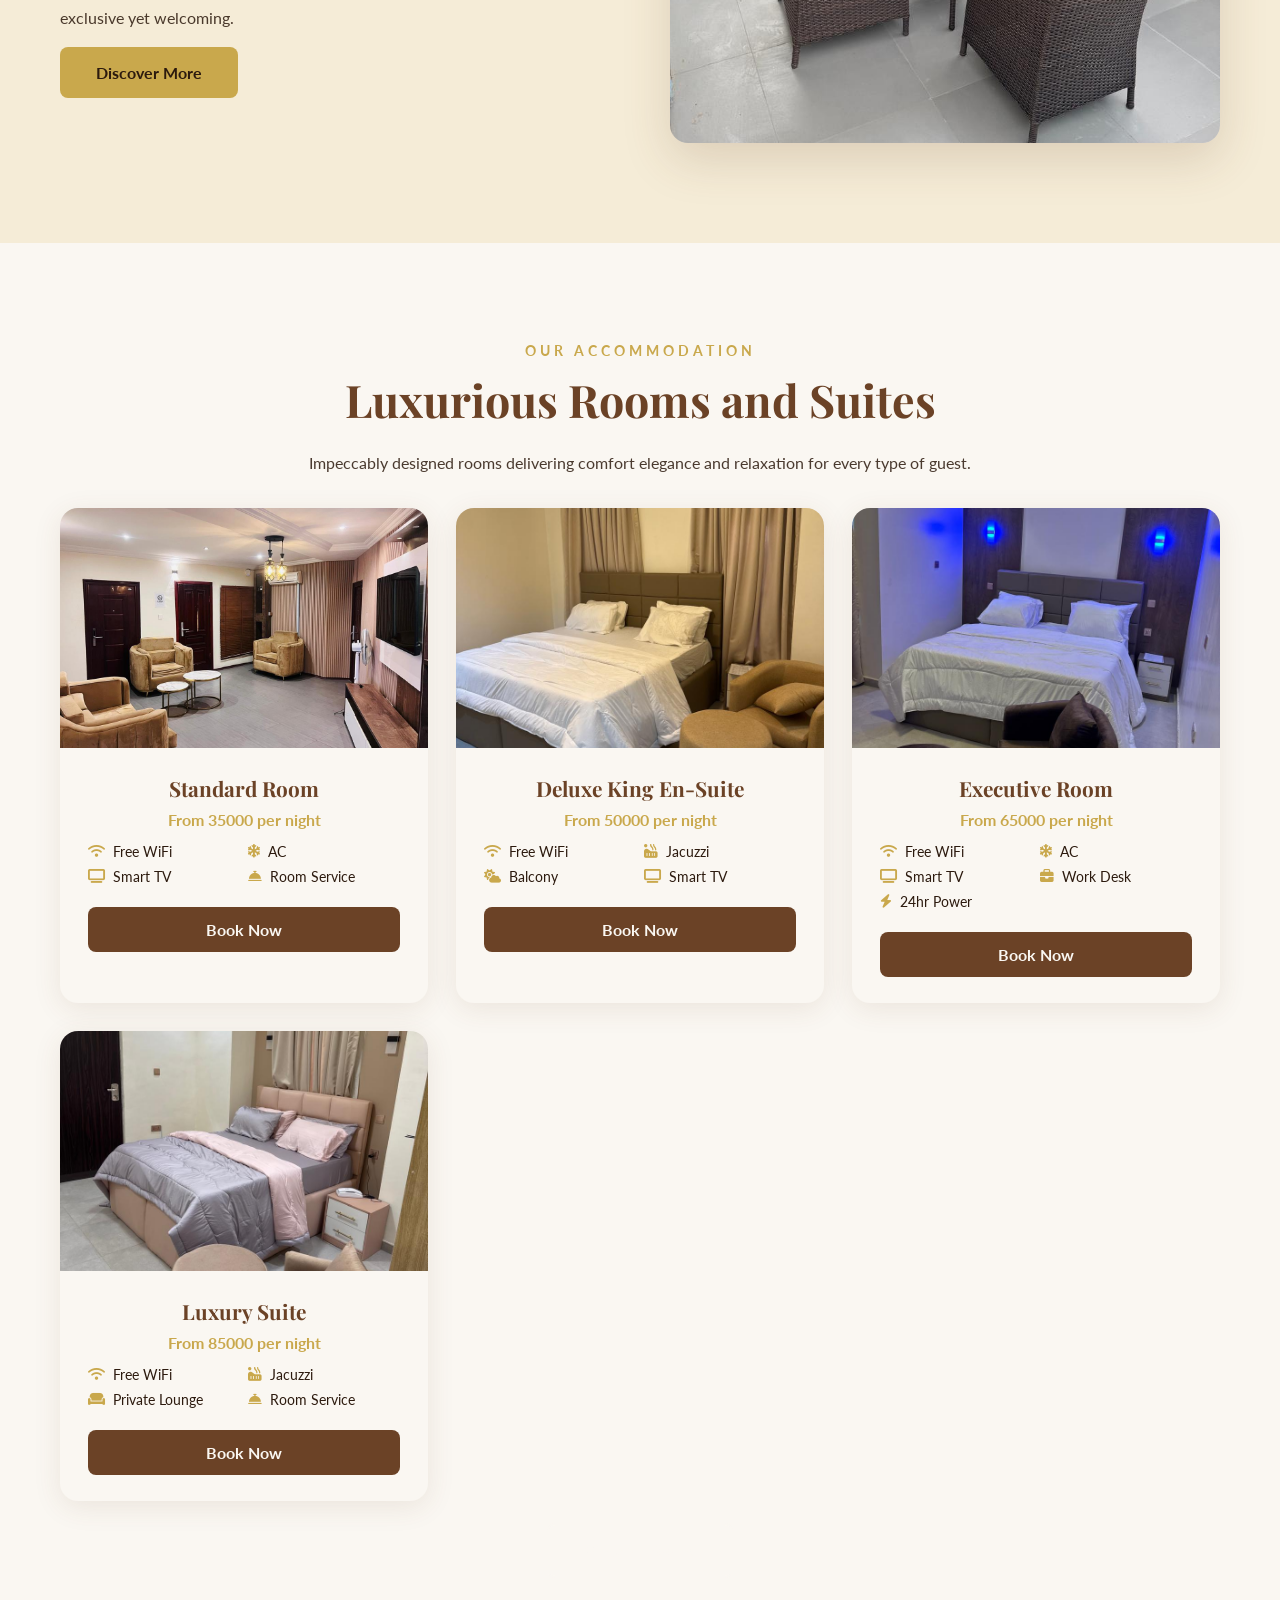
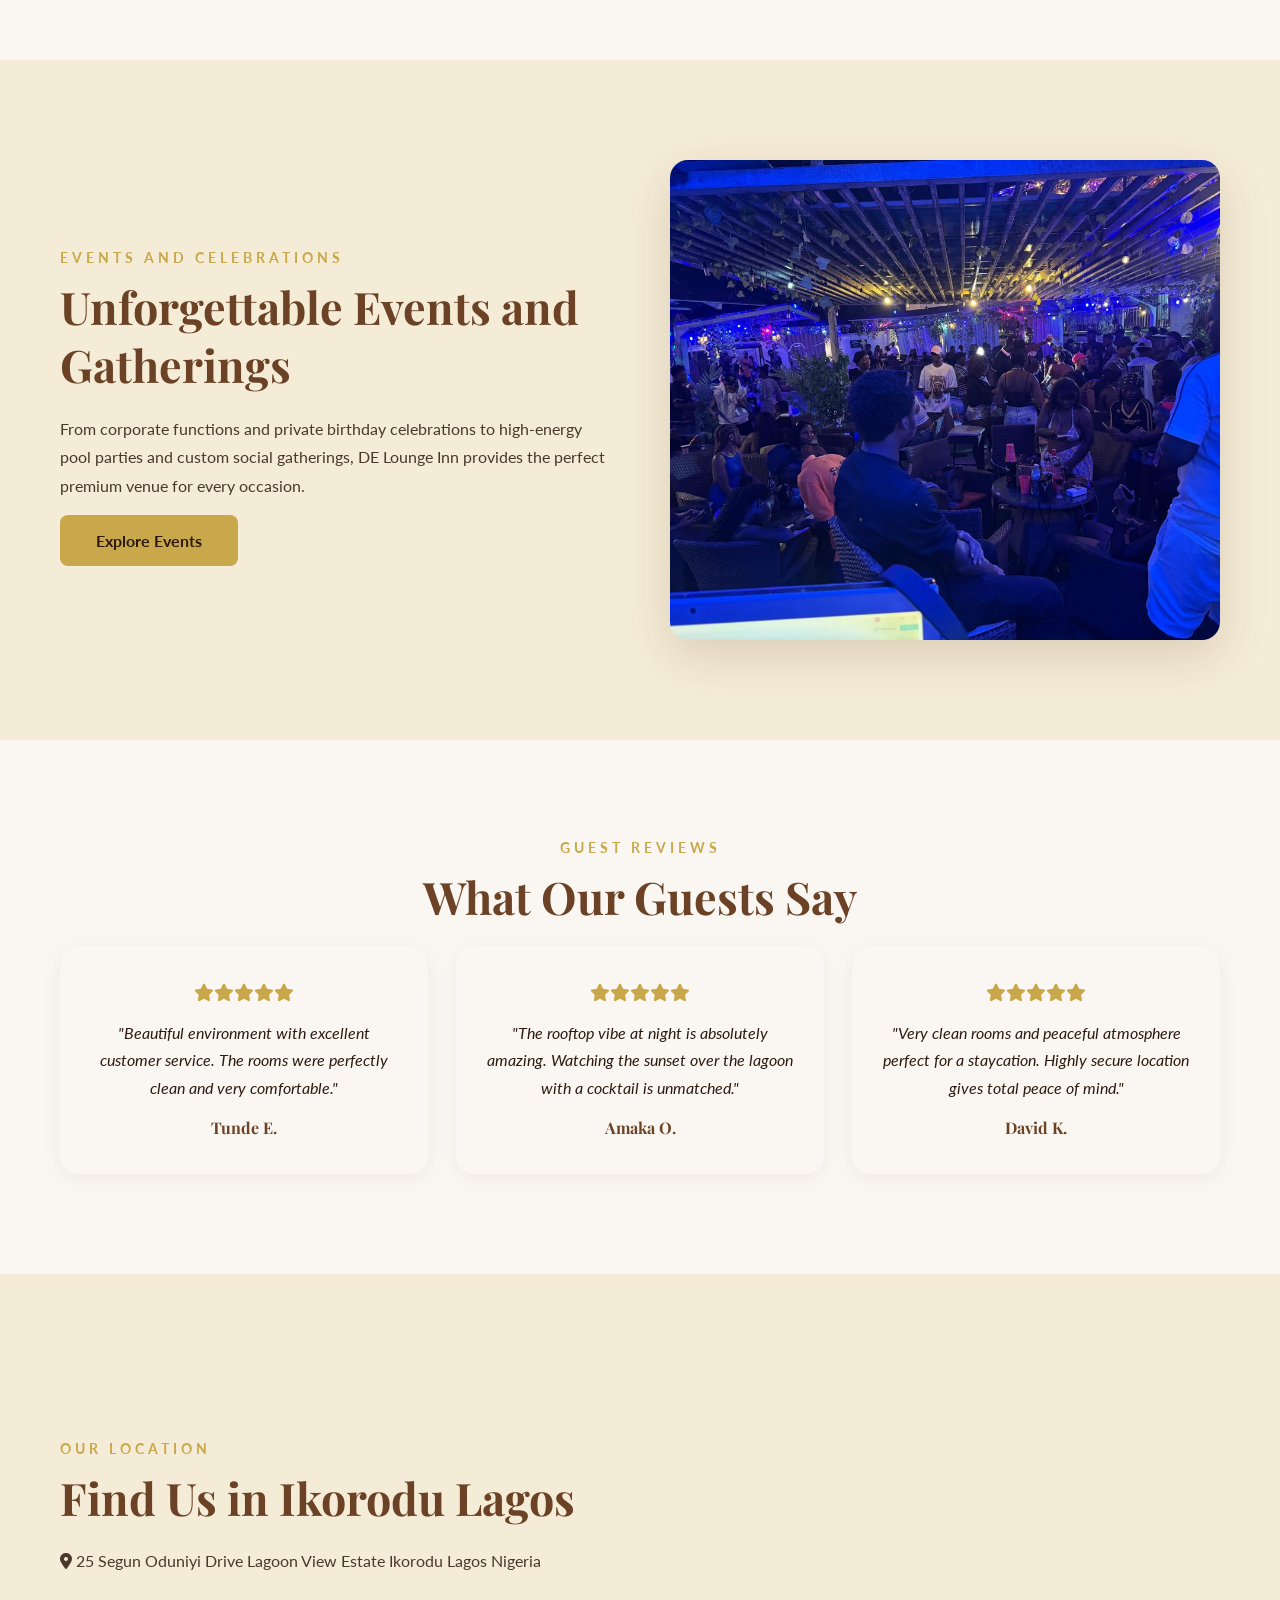
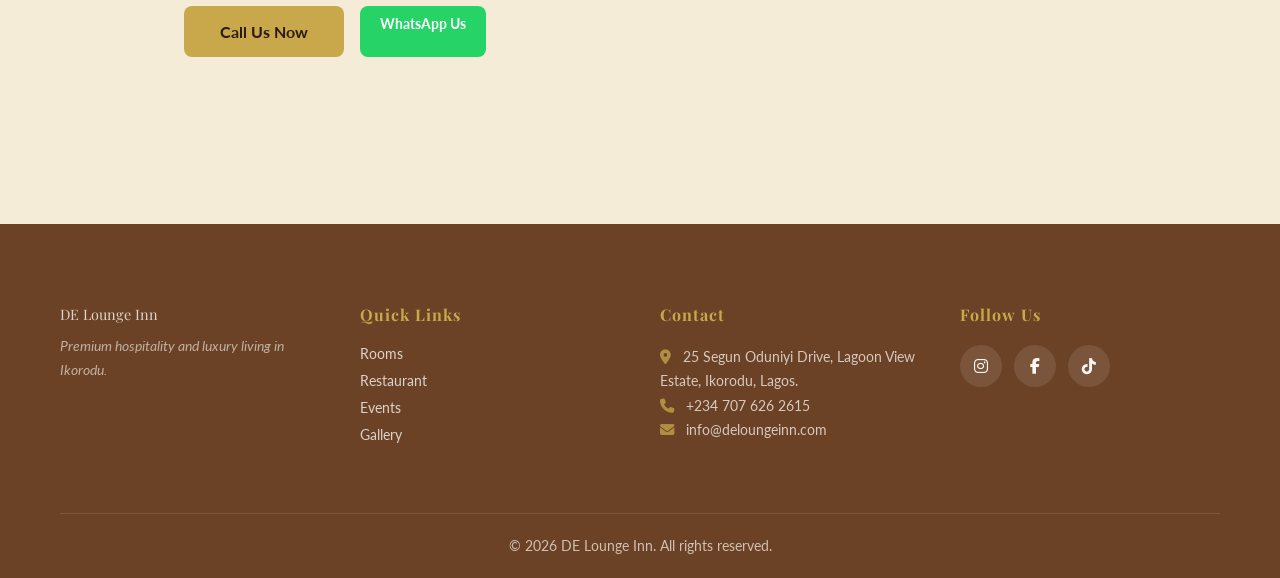
==== commit 26ae96f9: "Add files via upload" ====
--- a/index.html
+++ b/index.html
@@ -242,7 +242,7 @@
 <h4>Follow Us</h4>
 <div class="social-links">
 <a href="https://www.instagram.com/deloungeinn"><i class="fab fa-instagram"></i></a>
-<a href="#"><i class="fab fa-facebook-f"></i></a>
+<a href="https://www.facebook.com/share/1BueZXwqQ7/"><i class="fab fa-facebook-f"></i></a>
 <a href="#"><i class="fab fa-tiktok"></i></a>
 </div>
 </div>
--- a/style.css
+++ b/style.css
@@ -79,12 +79,13 @@
 color: #C9A84C;
 }
 
-/* FIX CSS-1: Desktop nav shown as horizontal row */
+/* ALWAYS-VISIBLE NAV: links always shown, wrap on small screens */
 .nav-menu {
 display: flex;
 flex-direction: row;
 align-items: center;
-gap: 4px;
+flex-wrap: wrap;
+gap: 2px;
 }
 .nav-link {
 font-size: 0.9rem;
@@ -194,7 +195,12 @@
 .hero-overlay {
 position: absolute;
 inset: 0;
-background: rgba(107, 66, 38, 0.65);
+background: linear-gradient(
+  160deg,
+  rgba(20, 10, 5, 0.28) 0%,
+  rgba(30, 15, 5, 0.42) 50%,
+  rgba(20, 10, 5, 0.62) 100%
+);
 }
 .hero-content {
 position: relative;
@@ -210,6 +216,7 @@
 color: #C9A84C;
 text-transform: uppercase;
 margin-bottom: 16px;
+text-shadow: 0 1px 8px rgba(0,0,0,0.5);
 }
 .hero-title {
 font-family: 'Playfair Display', serif;
@@ -218,12 +225,14 @@
 line-height: 1.2;
 margin-bottom: 20px;
 color: #FAF7F2;
+text-shadow: 0 2px 20px rgba(0,0,0,0.5), 0 1px 6px rgba(0,0,0,0.35);
 }
 .hero-description {
 font-size: 1.1rem;
-opacity: 0.9;
+opacity: 0.95;
 line-height: 1.7;
 margin-bottom: 36px;
+text-shadow: 0 1px 8px rgba(0,0,0,0.45);
 }
 .hero-buttons {
 display: flex;
@@ -684,51 +693,66 @@
 align-items: center;
 justify-content: center;
 text-align: center;
-min-height: 420px;
+min-height: 500px;
 background-size: cover;
-background-position: center;
+background-position: center top;
 background-repeat: no-repeat;
+background-attachment: fixed;
 margin-top: 80px;
+overflow: hidden;
 }
 .page-hero-overlay {
 position: absolute;
 inset: 0;
-background: rgba(107, 66, 38, 0.72);
+background: linear-gradient(
+  to bottom,
+  rgba(20, 10, 5, 0.35) 0%,
+  rgba(44, 26, 14, 0.55) 50%,
+  rgba(20, 10, 5, 0.75) 100%
+);
 }
 .page-hero-content {
 position: relative;
 z-index: 2;
 color: #FAF7F2;
-padding: 0 20px;
+padding: 60px 20px 40px;
 }
 .page-hero-content span {
 display: block;
-font-size: 0.85rem;
-font-weight: 700;
-letter-spacing: 4px;
+font-size: 0.8rem;
+font-weight: 700;
+letter-spacing: 5px;
 color: #C9A84C;
 text-transform: uppercase;
 margin-bottom: 14px;
+text-shadow: 0 1px 6px rgba(0,0,0,0.5);
 }
 .page-hero-content h1 {
 font-family: 'Playfair Display', serif;
-font-size: 3rem;
+font-size: 3.4rem;
 font-weight: 800;
 color: #FAF7F2;
 line-height: 1.2;
-margin-bottom: 16px;
+margin-bottom: 18px;
+text-shadow: 0 2px 16px rgba(0,0,0,0.55), 0 1px 4px rgba(0,0,0,0.4);
+letter-spacing: -0.5px;
 }
 .breadcrumb {
 font-size: 0.9rem;
-color: rgba(250, 247, 242, 0.8);
+color: rgba(250, 247, 242, 0.85);
+text-shadow: 0 1px 4px rgba(0,0,0,0.4);
 }
 .breadcrumb a {
 color: #C9A84C;
 text-decoration: none;
+transition: color 0.2s;
+}
+.breadcrumb a:hover {
+color: #FAF7F2;
 }
 .breadcrumb span {
 margin: 0 8px;
-color: #C9A84C;
+color: rgba(201, 168, 76, 0.7);
 }
 
 /* Tablet breakpoint */
@@ -740,46 +764,50 @@
 
 }
 
-/* Mobile breakpoint — FIX CSS-1: hide desktop nav, show hamburger */
+/* Mobile breakpoint — nav always visible, wraps into rows */
 @media (max-width: 1100px) {
 .hero-title { font-size: 2.2rem; }
 .section-heading { font-size: 2rem; }
 .cards-grid { grid-template-columns: 1fr; }
 .features-grid { grid-template-columns: 1fr; }
 .footer-grid { grid-template-columns: 1fr; }
-.page-hero { min-height: 320px; }
-.page-hero-content h1 { font-size: 2rem; }
+.page-hero { min-height: 360px; background-attachment: scroll; }
+.page-hero-content h1 { font-size: 2.2rem; }
 .phone-link { display: none; }
 section { padding: 60px 0; }
 
-/* Hide horizontal nav, show hamburger */
+/* Nav wrapper stacks logo on top, links below */
+.nav-wrapper {
+flex-direction: column;
+align-items: center;
+padding: 12px 0;
+gap: 10px;
+}
+
+/* Links always visible, wrap neatly into rows */
 .nav-menu {
-display: none;
-flex-direction: column;
-position: absolute;
-top: 100%;
-left: 0;
+display: flex;
+flex-direction: row;
+flex-wrap: wrap;
+justify-content: center;
+gap: 2px;
 width: 100%;
-background: #FAF7F2;
-padding: 24px 32px;
-box-shadow: 0 12px 40px rgba(107, 66, 38, 0.15);
-z-index: 999;
-gap: 0;
-}
-.nav-menu.active {
-display: flex;
 }
 .nav-link {
-font-size: 1rem;
-padding: 14px 0;
-border-bottom: 1px solid rgba(201, 168, 76, 0.18);
-border-radius: 0;
-}
-.nav-link:last-child {
-border-bottom: none;
-}
+font-size: 0.78rem;
+padding: 6px 8px;
+}
+
+/* Header actions center on mobile */
+.header-actions {
+justify-content: center;
+flex-wrap: wrap;
+gap: 8px;
+}
+
+/* Hide hamburger completely — not needed anymore */
 .hamburger {
-display: flex;
+display: none !important;
 }
 }
 
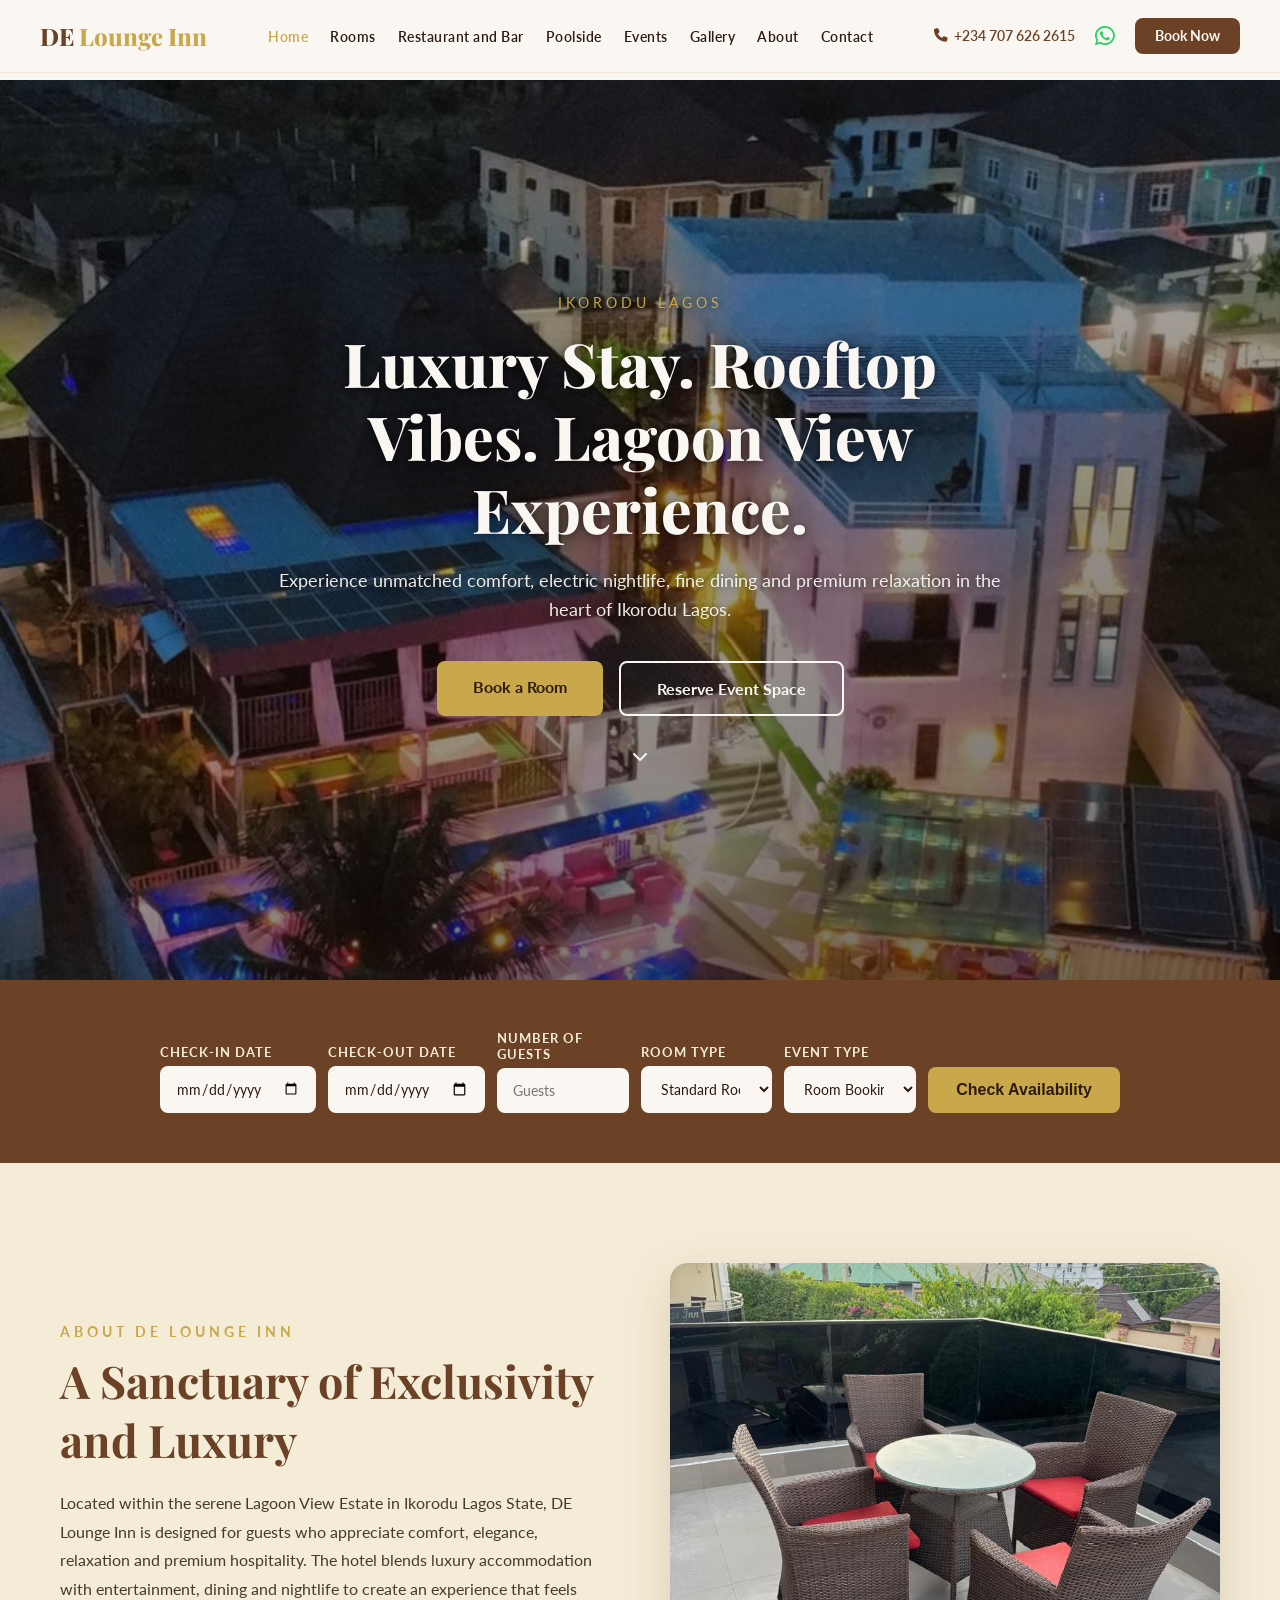
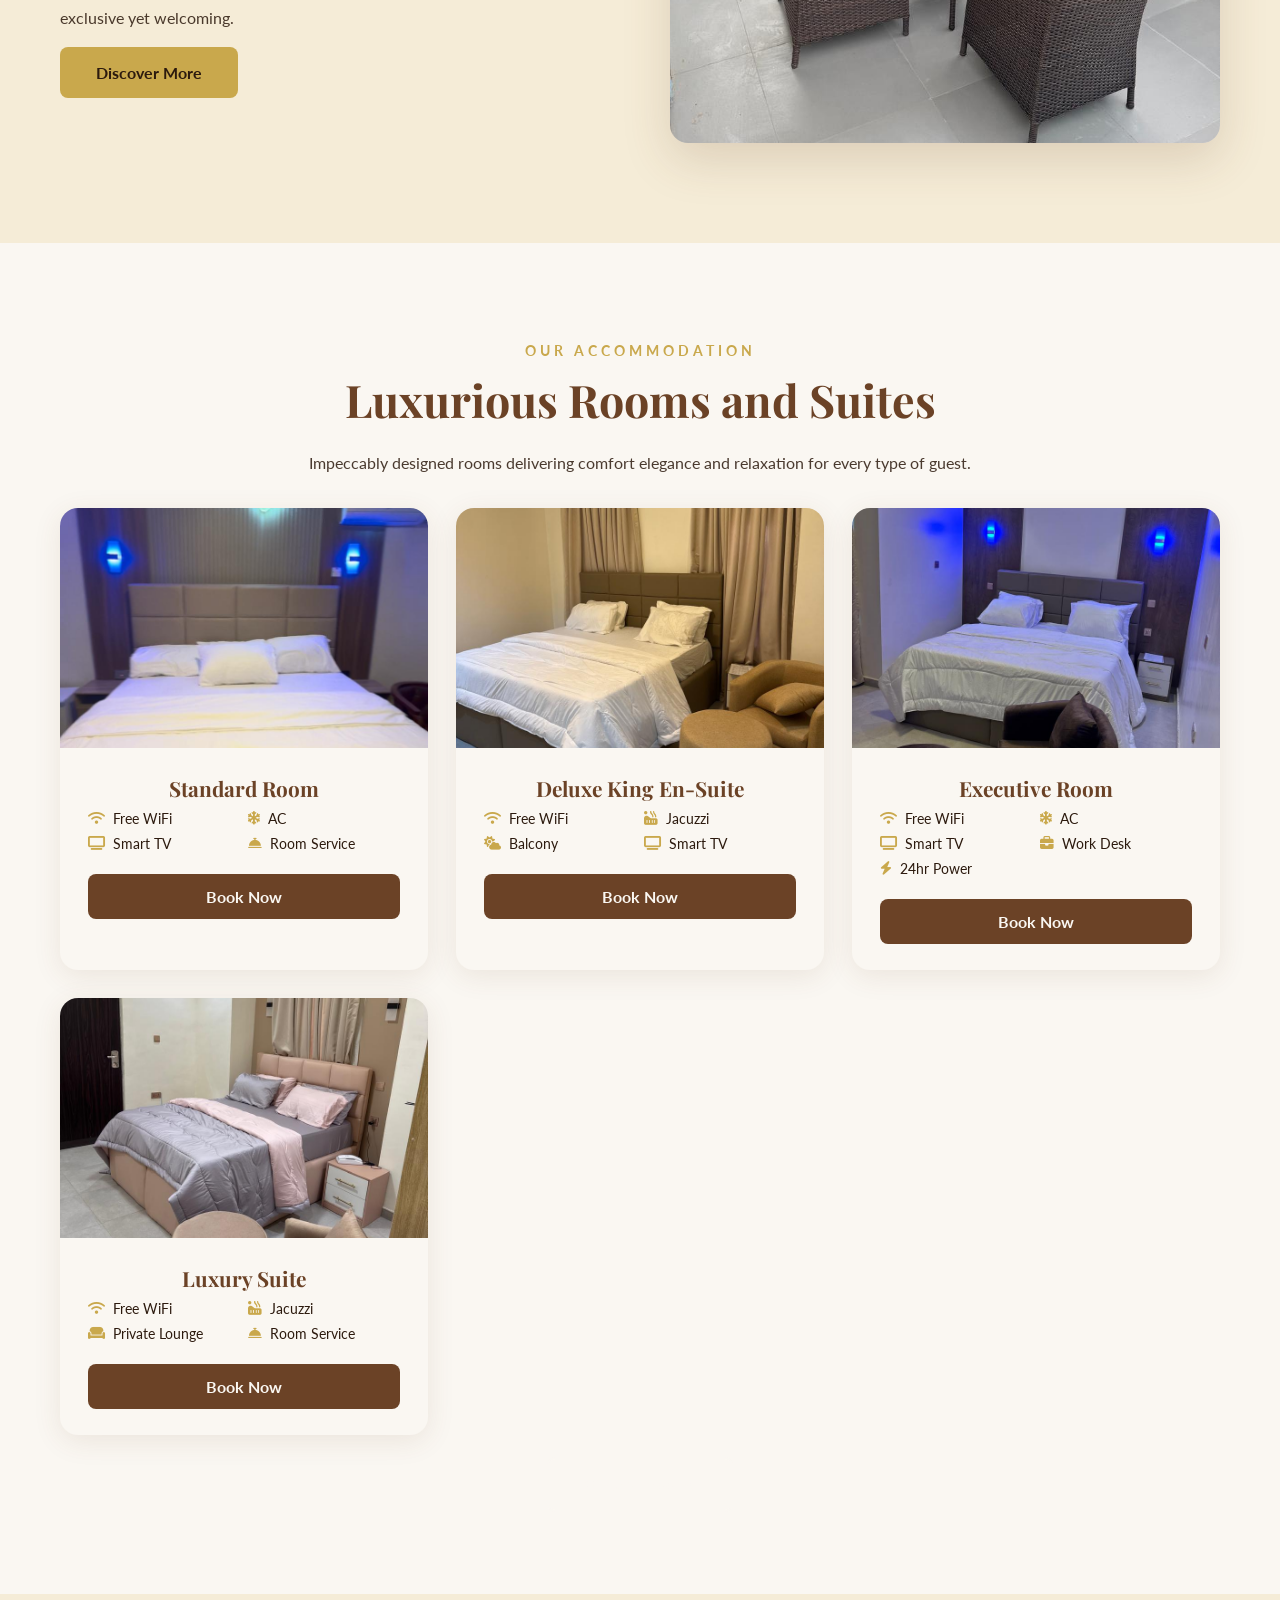
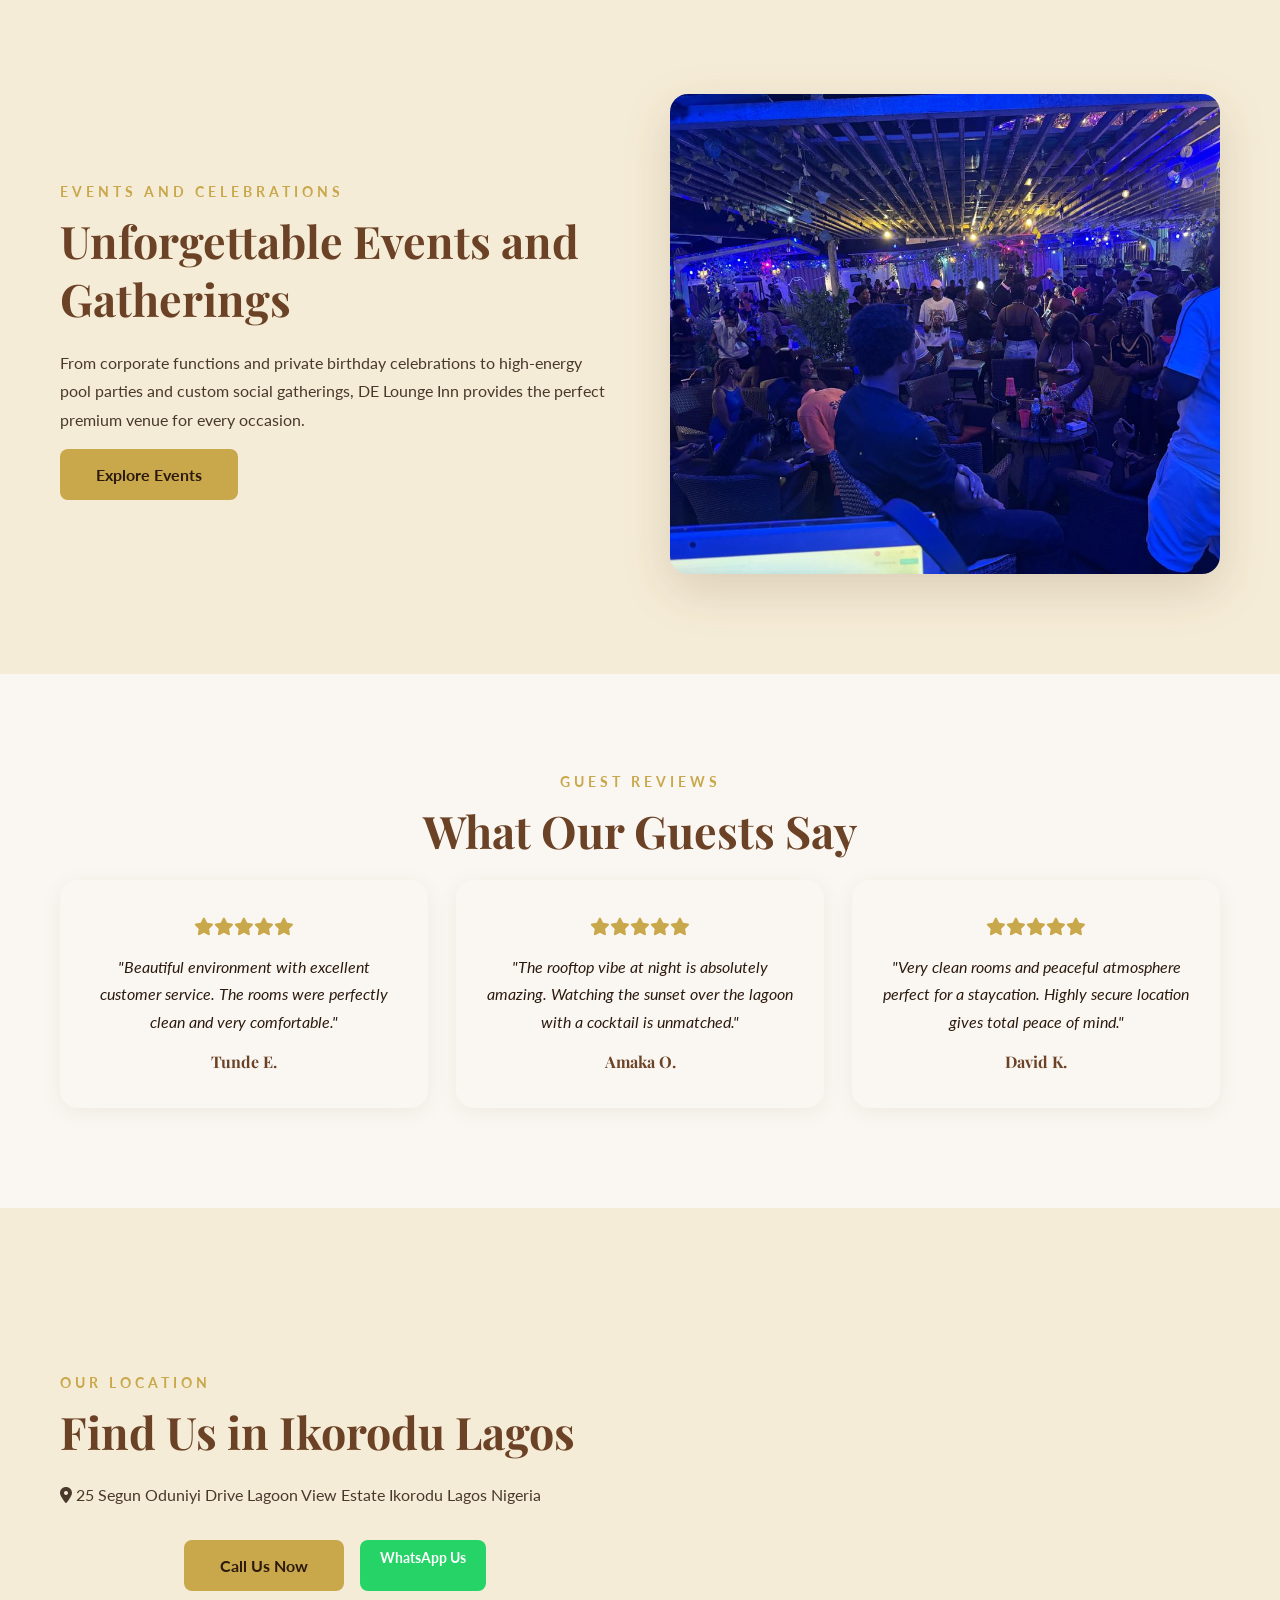
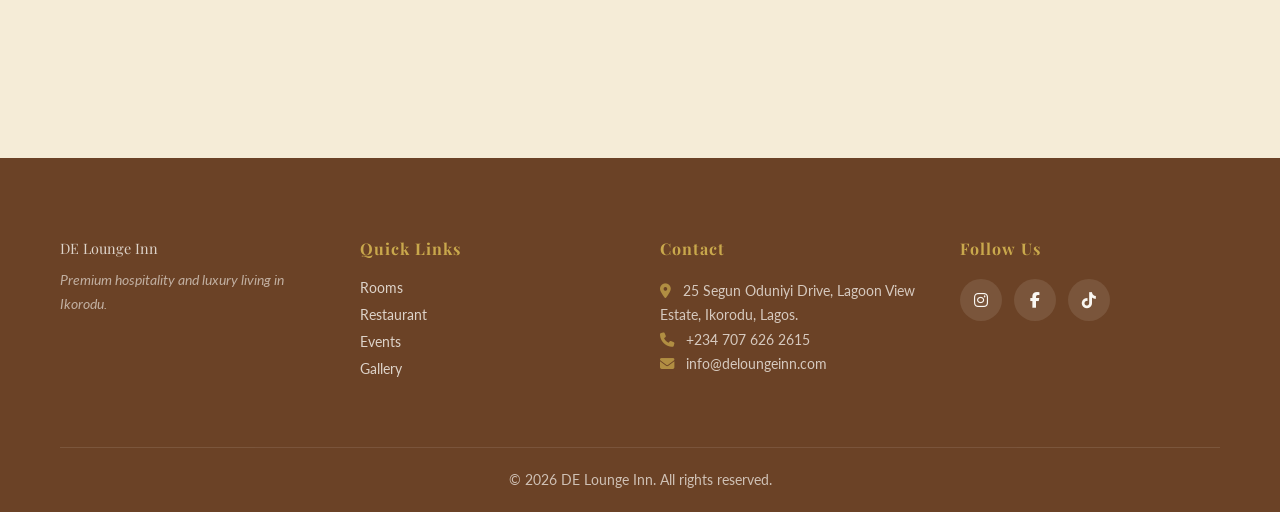
==== commit d900bfa6: "Add files via upload" ====
--- a/index.html
+++ b/index.html
@@ -108,7 +108,6 @@
 <div class="card-img-wrapper"><img src="room-standard.jpg" alt="Standard Room at DE Lounge Inn"></div>
 <div class="card-body">
 <h3>Standard Room</h3>
-<p class="card-price">From 35000 per night</p>
 <ul class="card-amenities">
 <li><i class="fas fa-wifi"></i> Free WiFi</li>
 <li><i class="fas fa-snowflake"></i> AC</li>
@@ -122,7 +121,6 @@
 <div class="card-img-wrapper"><img src="room-deluxe.jpg" alt="Deluxe King En-Suite bedroom" ></div>
 <div class="card-body">
 <h3>Deluxe King En-Suite</h3>
-<p class="card-price">From 50000 per night</p>
 <ul class="card-amenities">
 <li><i class="fas fa-wifi"></i> Free WiFi</li>
 <li><i class="fas fa-hot-tub-person"></i> Jacuzzi</li>
@@ -136,7 +134,6 @@
 <div class="card-img-wrapper"><img src="room-executive.jpg" alt="Executive Room interior" ></div>
 <div class="card-body">
 <h3>Executive Room</h3>
-<p class="card-price">From 65000 per night</p>
 <ul class="card-amenities">
 <li><i class="fas fa-wifi"></i> Free WiFi</li>
 <li><i class="fas fa-snowflake"></i> AC</li>
@@ -151,7 +148,6 @@
 <div class="card-img-wrapper"><img src="room-suite.jpg" alt="Luxury Suite at DE Lounge Inn" ></div>
 <div class="card-body">
 <h3>Luxury Suite</h3>
-<p class="card-price">From 85000 per night</p>
 <ul class="card-amenities">
 <li><i class="fas fa-wifi"></i> Free WiFi</li>
 <li><i class="fas fa-hot-tub-person"></i> Jacuzzi</li>
--- a/style.css
+++ b/style.css
@@ -188,7 +188,7 @@
 justify-content: center;
 text-align: center;
 background-size: cover;
-background-position: center;
+background-position: center center;
 background-repeat: no-repeat;
 /* FIX CSS-4: removed padding-top here, main already handles the offset */
 }
@@ -695,9 +695,8 @@
 text-align: center;
 min-height: 500px;
 background-size: cover;
-background-position: center top;
+background-position: center center;
 background-repeat: no-repeat;
-background-attachment: fixed;
 margin-top: 80px;
 overflow: hidden;
 }
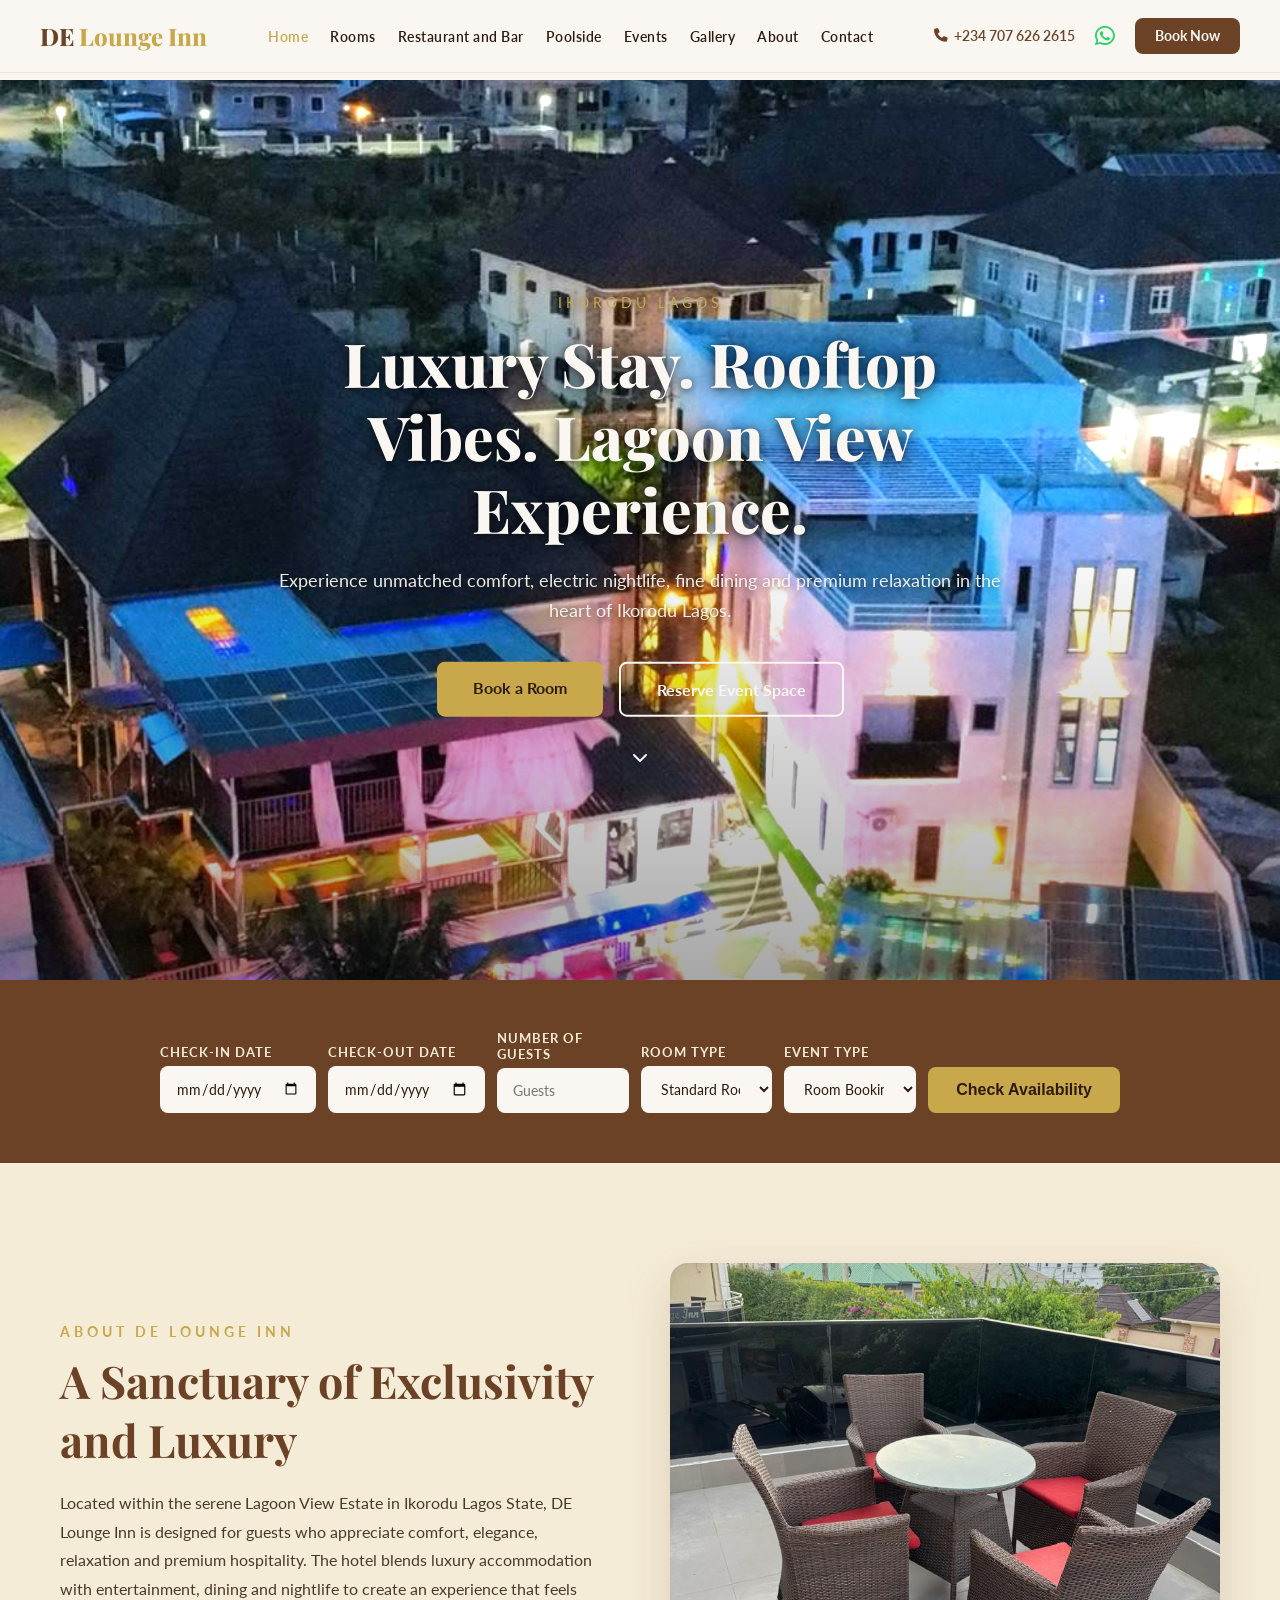
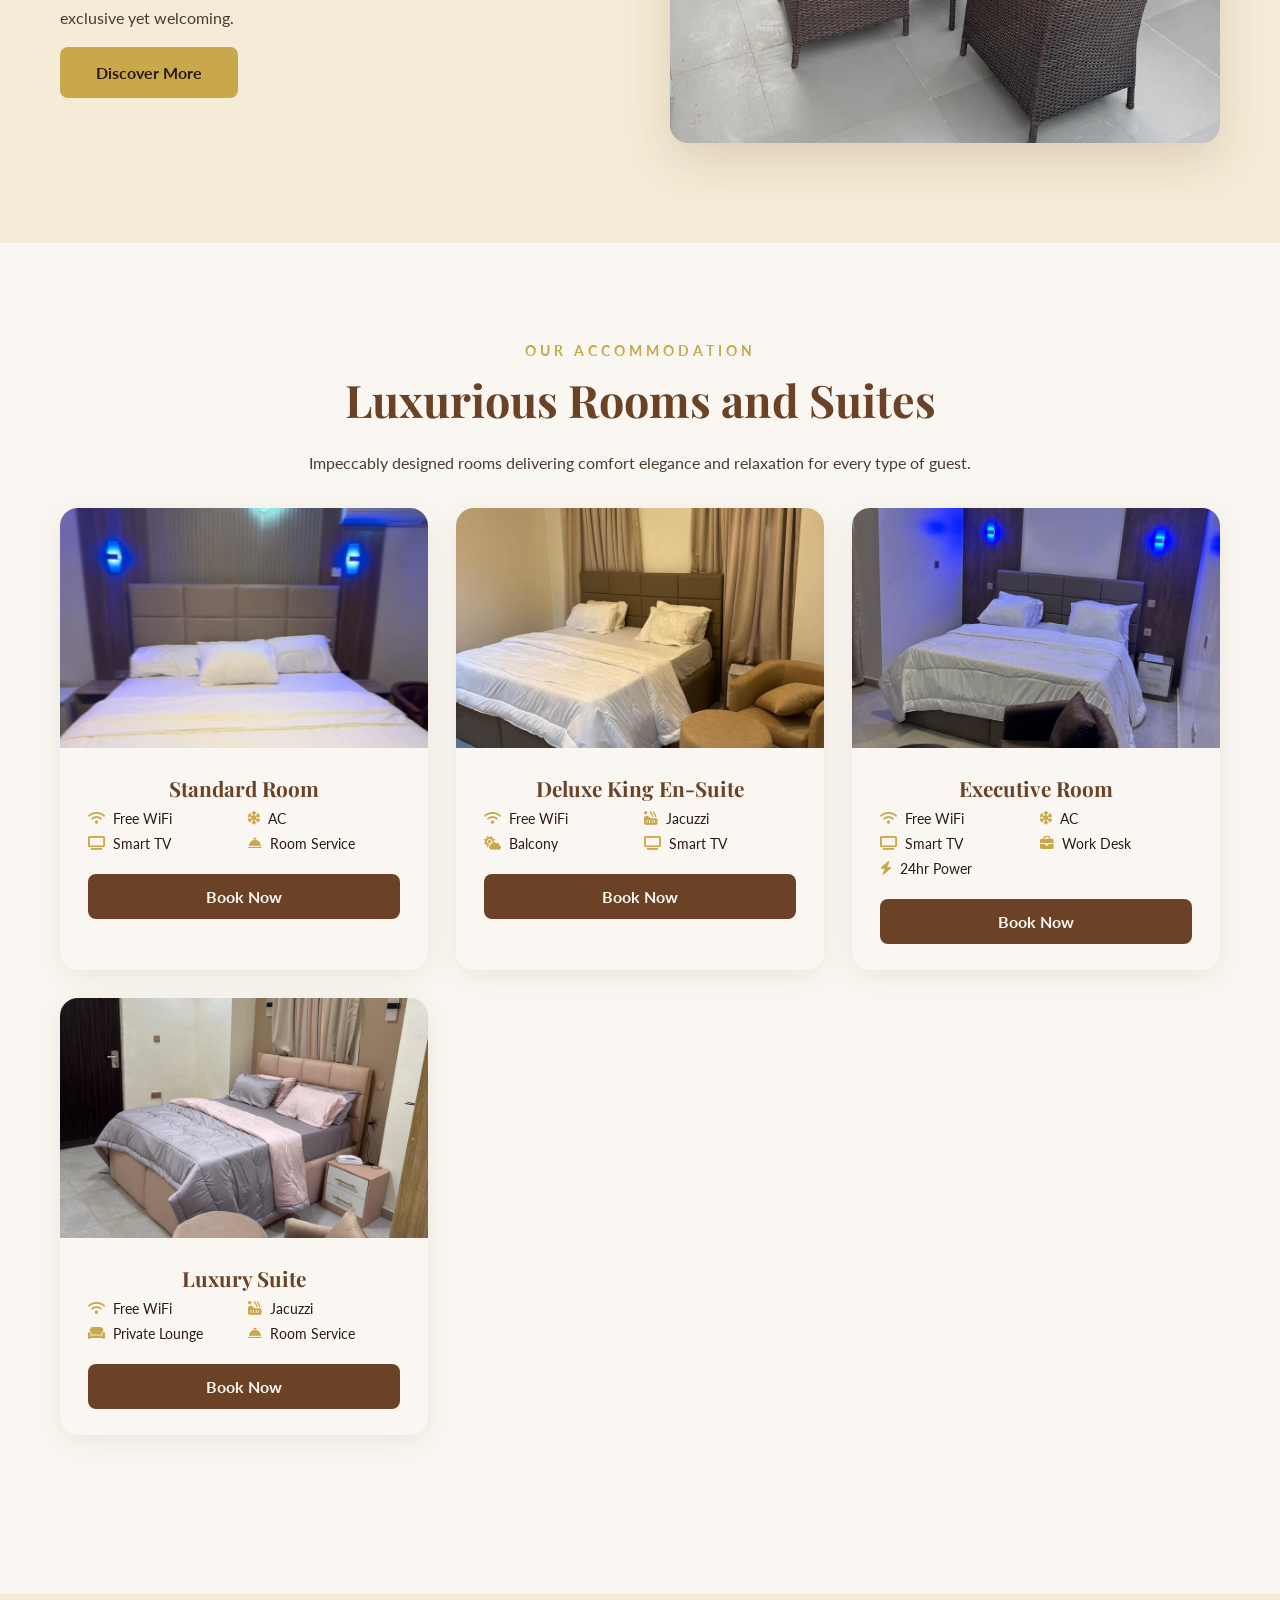
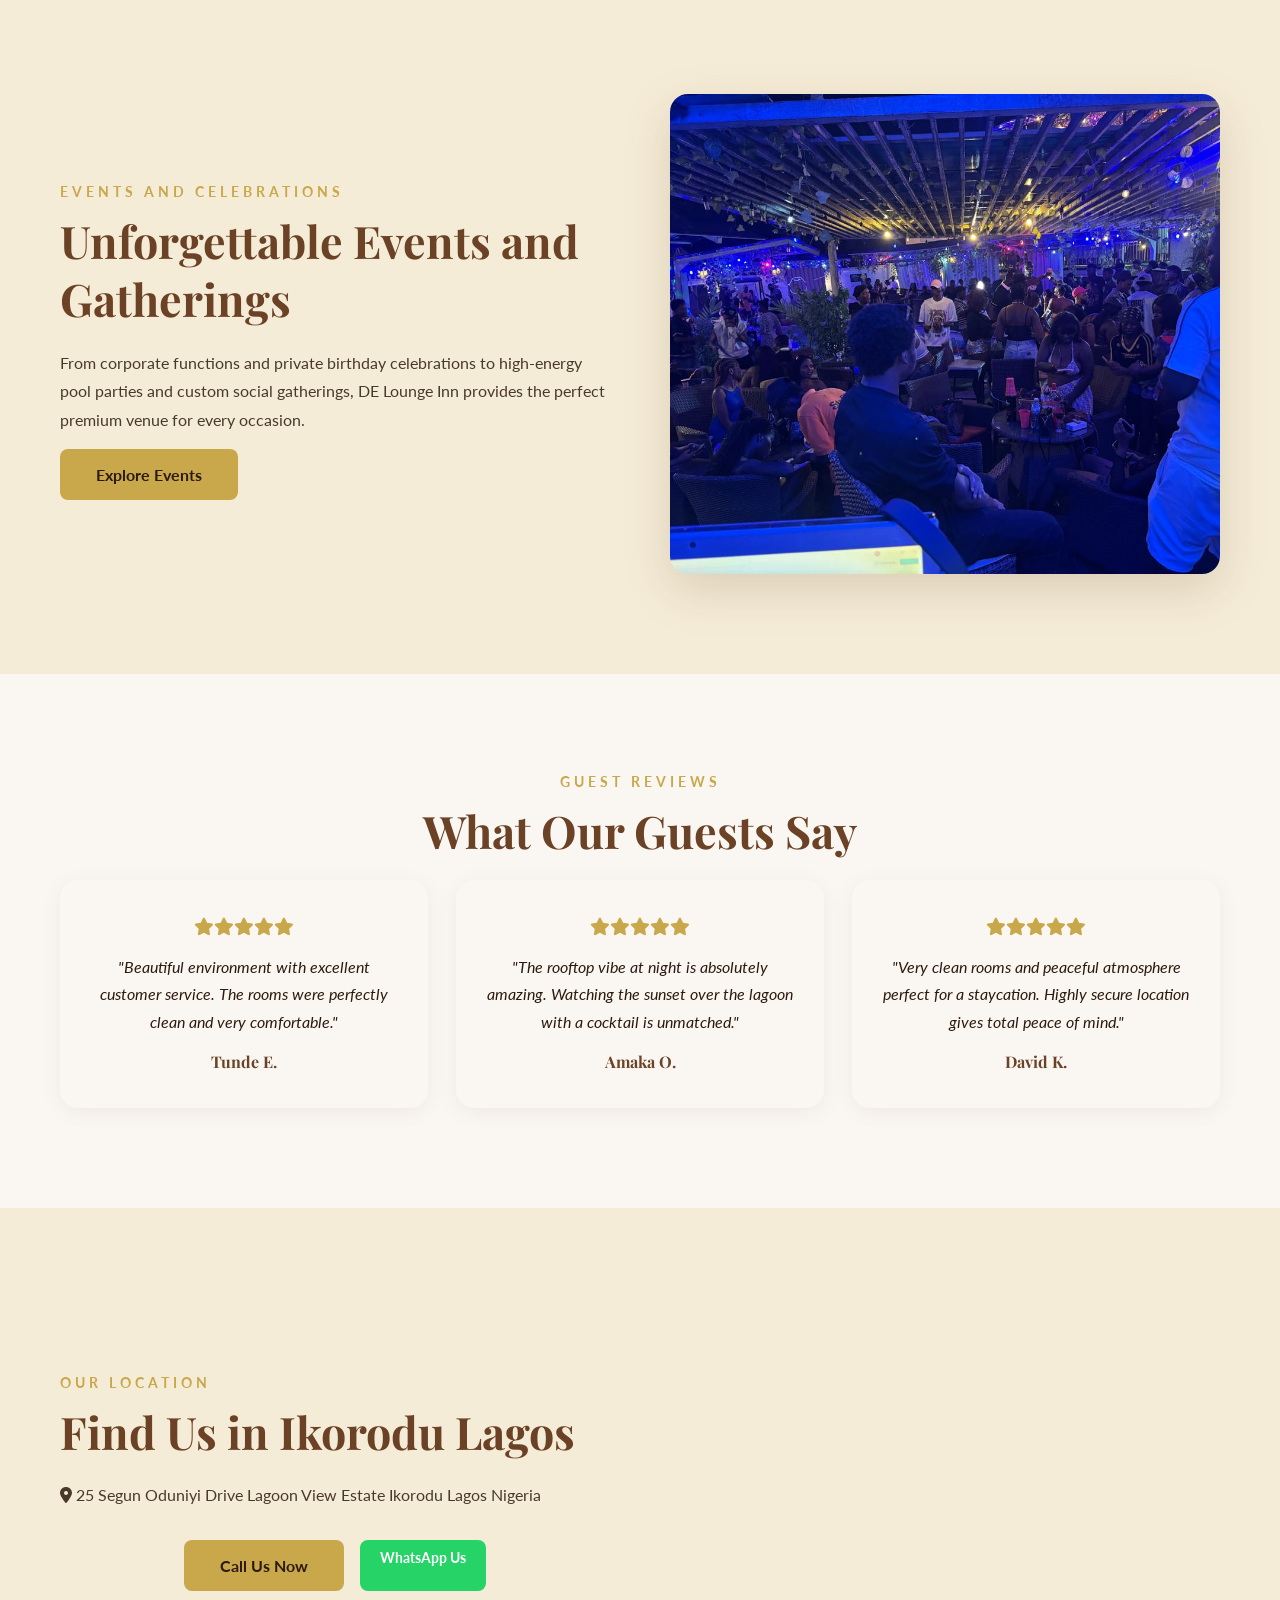
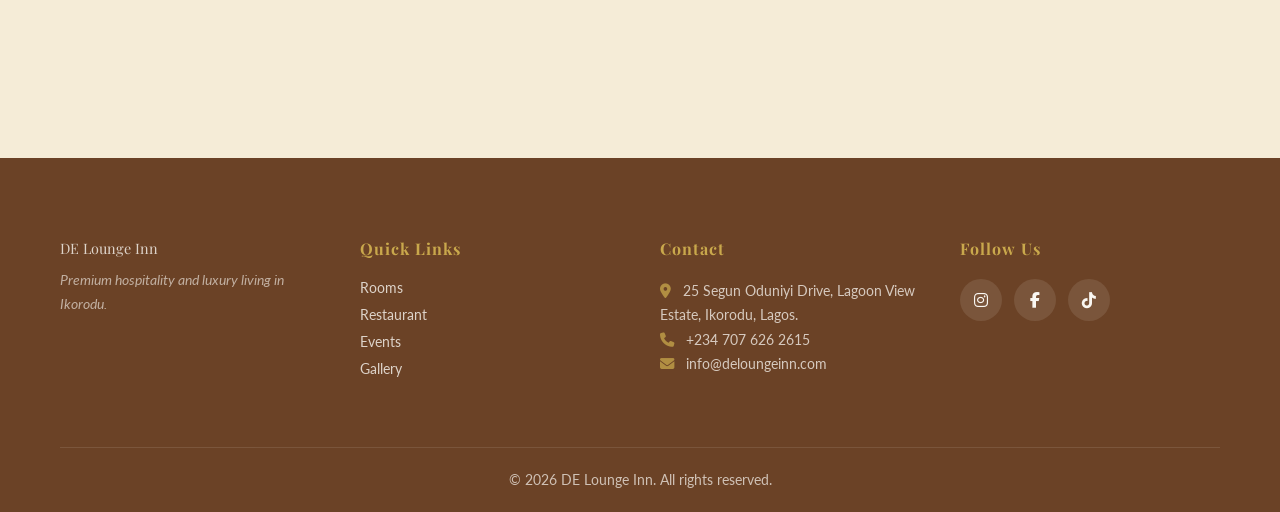
==== commit 9cdfd7fa: "Add files via upload" ====
--- a/index.html
+++ b/index.html
@@ -36,7 +36,8 @@
 </div>
 </header>
 <main>
-<section class="hero-section" style="background-image: url('hero-main.jpg');">
+<section class="hero-section">
+<img src="hero-main.jpg" alt="DE Lounge Inn aerial view" class="hero-bg-img">
 <div class="hero-overlay"></div>
 <div class="hero-content">
 <span class="hero-subtitle">IKORODU LAGOS</span>
--- a/style.css
+++ b/style.css
@@ -180,33 +180,50 @@
 transform: translateY(-7px) rotate(-45deg);
 }
 .hero-section {
-height: 100vh;
-min-height: 600px;
 position: relative;
 display: flex;
 align-items: center;
 justify-content: center;
 text-align: center;
-background-size: cover;
-background-position: center center;
-background-repeat: no-repeat;
-/* FIX CSS-4: removed padding-top here, main already handles the offset */
+width: 100%;
+min-height: 100vh;
+overflow: hidden;
+}
+.hero-bg-img {
+position: absolute;
+top: 0;
+left: 50%;
+transform: translateX(-50%);
+width: 100%;
+height: 100%;
+object-fit: cover;
+object-position: center 30%;
+filter: brightness(1.25) saturate(1.1);
+z-index: 0;
+}
+.hero-section::before {
+content: none;
 }
 .hero-overlay {
 position: absolute;
 inset: 0;
+z-index: 1;
 background: linear-gradient(
-  160deg,
-  rgba(20, 10, 5, 0.28) 0%,
-  rgba(30, 15, 5, 0.42) 50%,
-  rgba(20, 10, 5, 0.62) 100%
+  to bottom,
+  rgba(0, 0, 0, 0.0) 0%,
+  rgba(0, 0, 0, 0.0) 50%,
+  rgba(0, 0, 0, 0.35) 100%
 );
 }
 .hero-content {
-position: relative;
-z-index: 2;
+position: absolute;
+top: 50%;
+left: 50%;
+transform: translate(-50%, -50%);
+z-index: 3;
 color: #FAF7F2;
 max-width: 800px;
+width: 90%;
 padding: 0 20px;
 }
 .hero-subtitle {
@@ -225,7 +242,7 @@
 line-height: 1.2;
 margin-bottom: 20px;
 color: #FAF7F2;
-text-shadow: 0 2px 20px rgba(0,0,0,0.5), 0 1px 6px rgba(0,0,0,0.35);
+text-shadow: 0 2px 24px rgba(0,0,0,0.75), 0 1px 8px rgba(0,0,0,0.6);
 }
 .hero-description {
 font-size: 1.1rem;
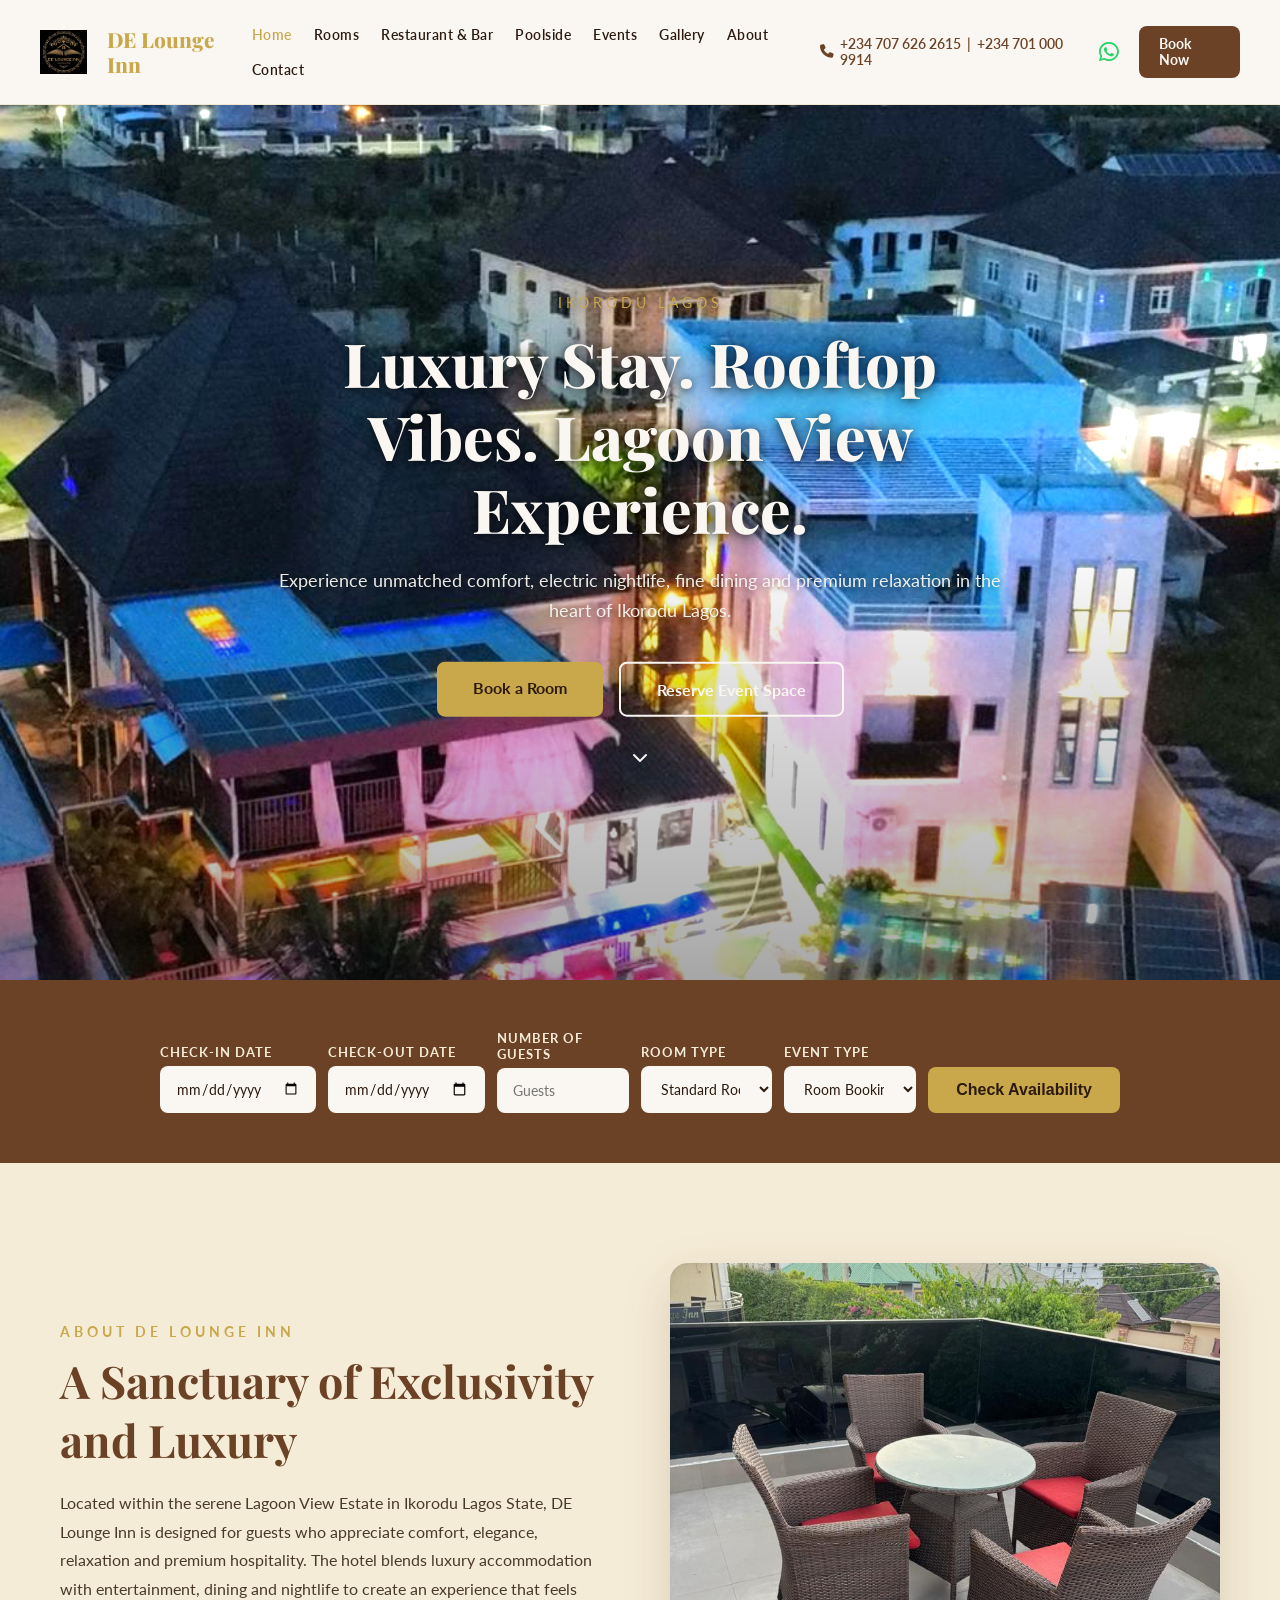
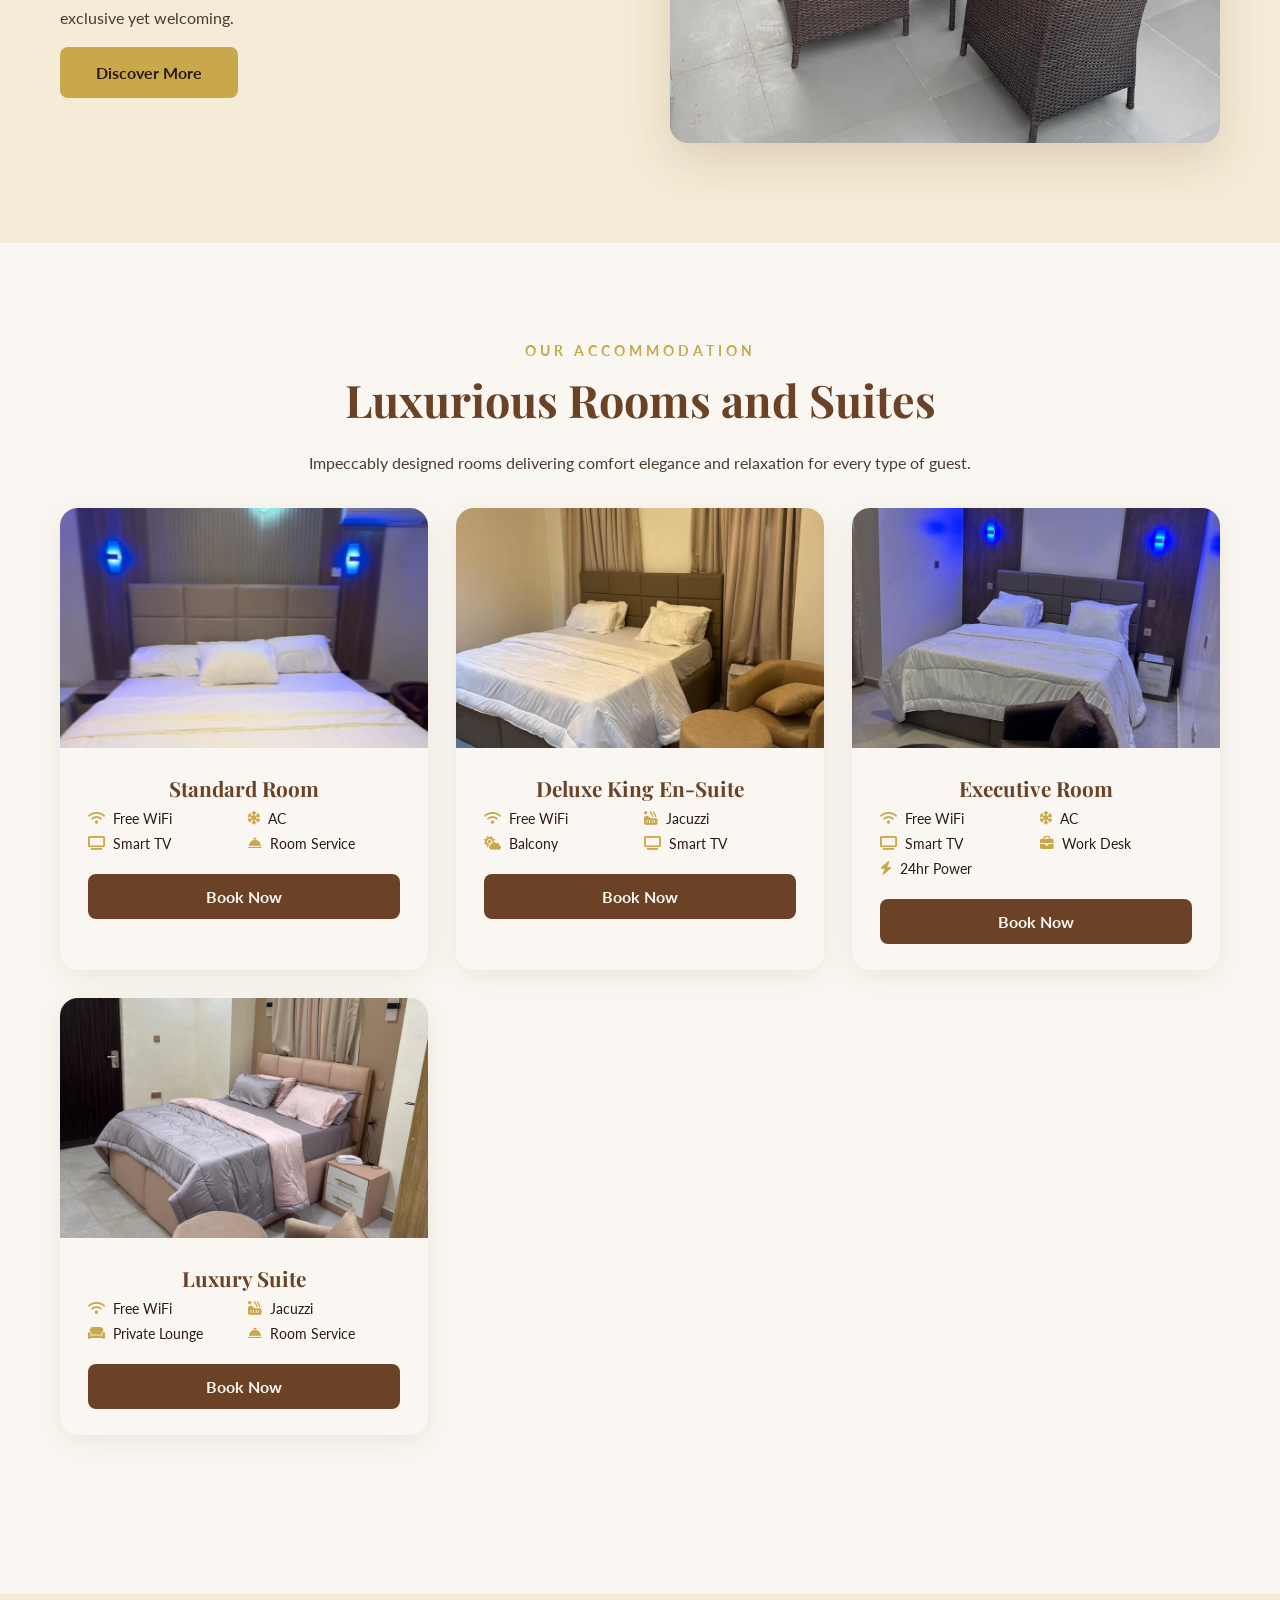
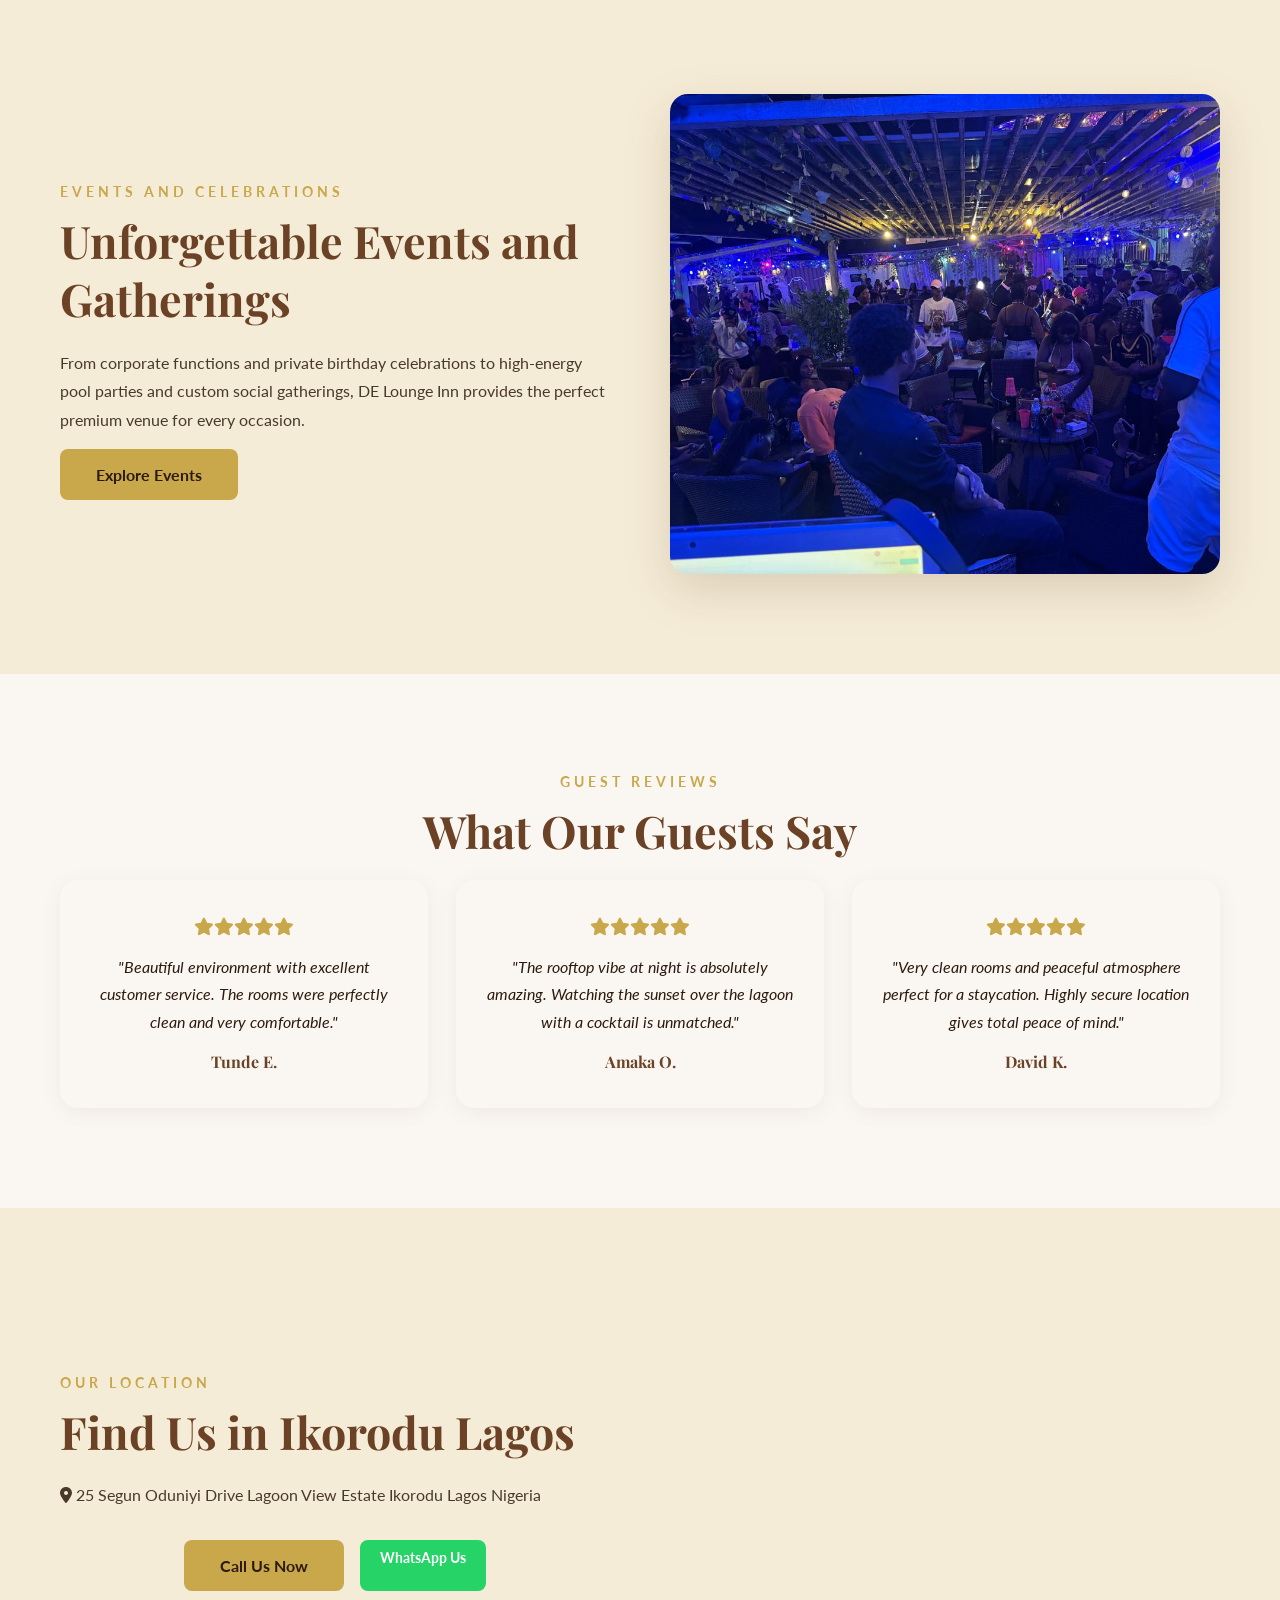
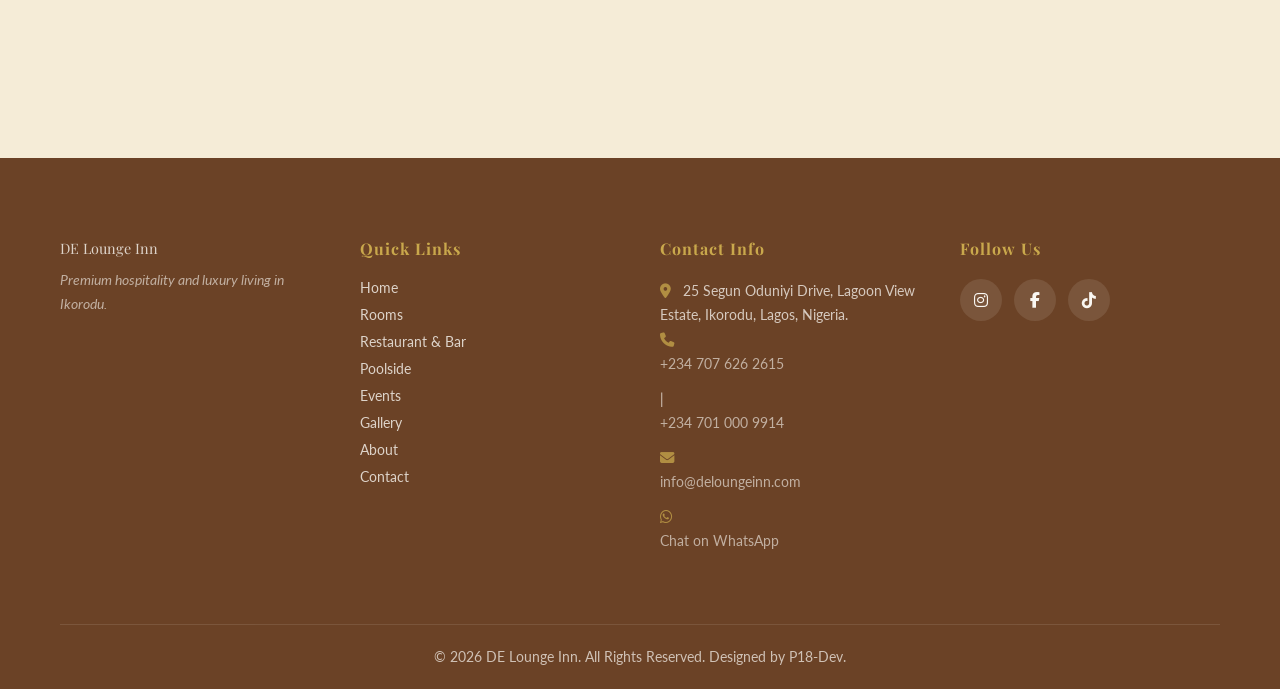
==== commit 4b5ce296: "Add files via upload" ====
--- a/index.html
+++ b/index.html
@@ -14,11 +14,11 @@
 <body>
 <header class="header" id="header">
 <div class="container nav-wrapper">
-<a href="index.html" class="logo">DE <span>Lounge Inn</span></a>
+<a href="index.html" class="logo"><img src="logo.jpg" alt="DE Lounge Inn Logo" style="height:44px;width:auto;vertical-align:middle;margin-right:10px;"><span class="logo-text">DE <span class="logo-accent">Lounge Inn</span></span></a>
 <nav class="nav-menu" id="navMenu">
 <a href="index.html" class="nav-link active">Home</a>
 <a href="rooms.html" class="nav-link">Rooms</a>
-<a href="restaurant.html" class="nav-link">Restaurant and Bar</a>
+<a href="restaurant.html" class="nav-link">Restaurant &amp; Bar</a>
 <a href="poolside.html" class="nav-link">Poolside</a>
 <a href="events.html" class="nav-link">Events</a>
 <a href="gallery.html" class="nav-link">Gallery</a>
@@ -26,7 +26,7 @@
 <a href="contact.html" class="nav-link">Contact</a>
 </nav>
 <div class="header-actions">
-<a href="tel:+2347076262615" class="phone-link"><i class="fas fa-phone"></i> +234 707 626 2615</a>
+<a href="tel:+2347076262615" class="phone-link"><i class="fas fa-phone"></i> +234 707 626 2615 &nbsp;|&nbsp; +234 701 000 9914</a>
 <a href="https://wa.me/2347076262615" class="whatsapp-btn nav-whatsapp"><i class="fab fa-whatsapp"></i></a>
 <a href="contact.html" class="book-btn">Book Now</a>
 <div class="hamburger" id="hamburger">
@@ -224,16 +224,21 @@
 </div>
 <div>
 <h4>Quick Links</h4>
+<a href="index.html">Home</a>
 <a href="rooms.html">Rooms</a>
-<a href="restaurant.html">Restaurant</a>
+<a href="restaurant.html">Restaurant &amp; Bar</a>
+<a href="poolside.html">Poolside</a>
 <a href="events.html">Events</a>
 <a href="gallery.html">Gallery</a>
-</div>
-<div>
-<h4>Contact</h4>
-<p><i class="fas fa-map-marker-alt"></i> 25 Segun Oduniyi Drive, Lagoon View Estate, Ikorodu, Lagos.</p>
-<p><i class="fas fa-phone"></i> +234 707 626 2615</p>
-<p><i class="fas fa-envelope"></i> info@deloungeinn.com</p>
+<a href="about.html">About</a>
+<a href="contact.html">Contact</a>
+</div>
+<div>
+<h4>Contact Info</h4>
+<p><i class="fas fa-map-marker-alt"></i> 25 Segun Oduniyi Drive, Lagoon View Estate, Ikorodu, Lagos, Nigeria.</p>
+<p><i class="fas fa-phone"></i> <a href="tel:+2347076262615">+234 707 626 2615</a> | <a href="tel:+2347010009914">+234 701 000 9914</a></p>
+<p><i class="fas fa-envelope"></i> <a href="mailto:info@deloungeinn.com">info@deloungeinn.com</a></p>
+<p><i class="fab fa-whatsapp"></i> <a href="https://wa.me/2347076262615" target="_blank">Chat on WhatsApp</a></p>
 </div>
 <div>
 <h4>Follow Us</h4>
@@ -245,7 +250,7 @@
 </div>
 </div>
 <div class="footer-bottom">
-© 2026 DE Lounge Inn. All rights reserved.
+&copy; 2026 DE Lounge Inn. All Rights Reserved. Designed by P18-Dev.
 </div>
 </div>
 </footer>
--- a/style.css
+++ b/style.css
@@ -75,8 +75,27 @@
 color: #6B4226;
 text-decoration: none;
 }
+.logo {
+display: flex;
+align-items: center;
+gap: 10px;
+text-decoration: none;
+}
 .logo span {
 color: #C9A84C;
+}
+.logo-text {
+font-family: "Playfair Display", serif;
+font-size: 1.3rem;
+font-weight: 800;
+color: #6B4226;
+line-height: 1.2;
+}
+.logo-accent {
+color: #C9A84C;
+}
+@media (max-width: 480px) {
+.logo-text { font-size: 1rem; }
 }
 
 /* ALWAYS-VISIBLE NAV: links always shown, wrap on small screens */
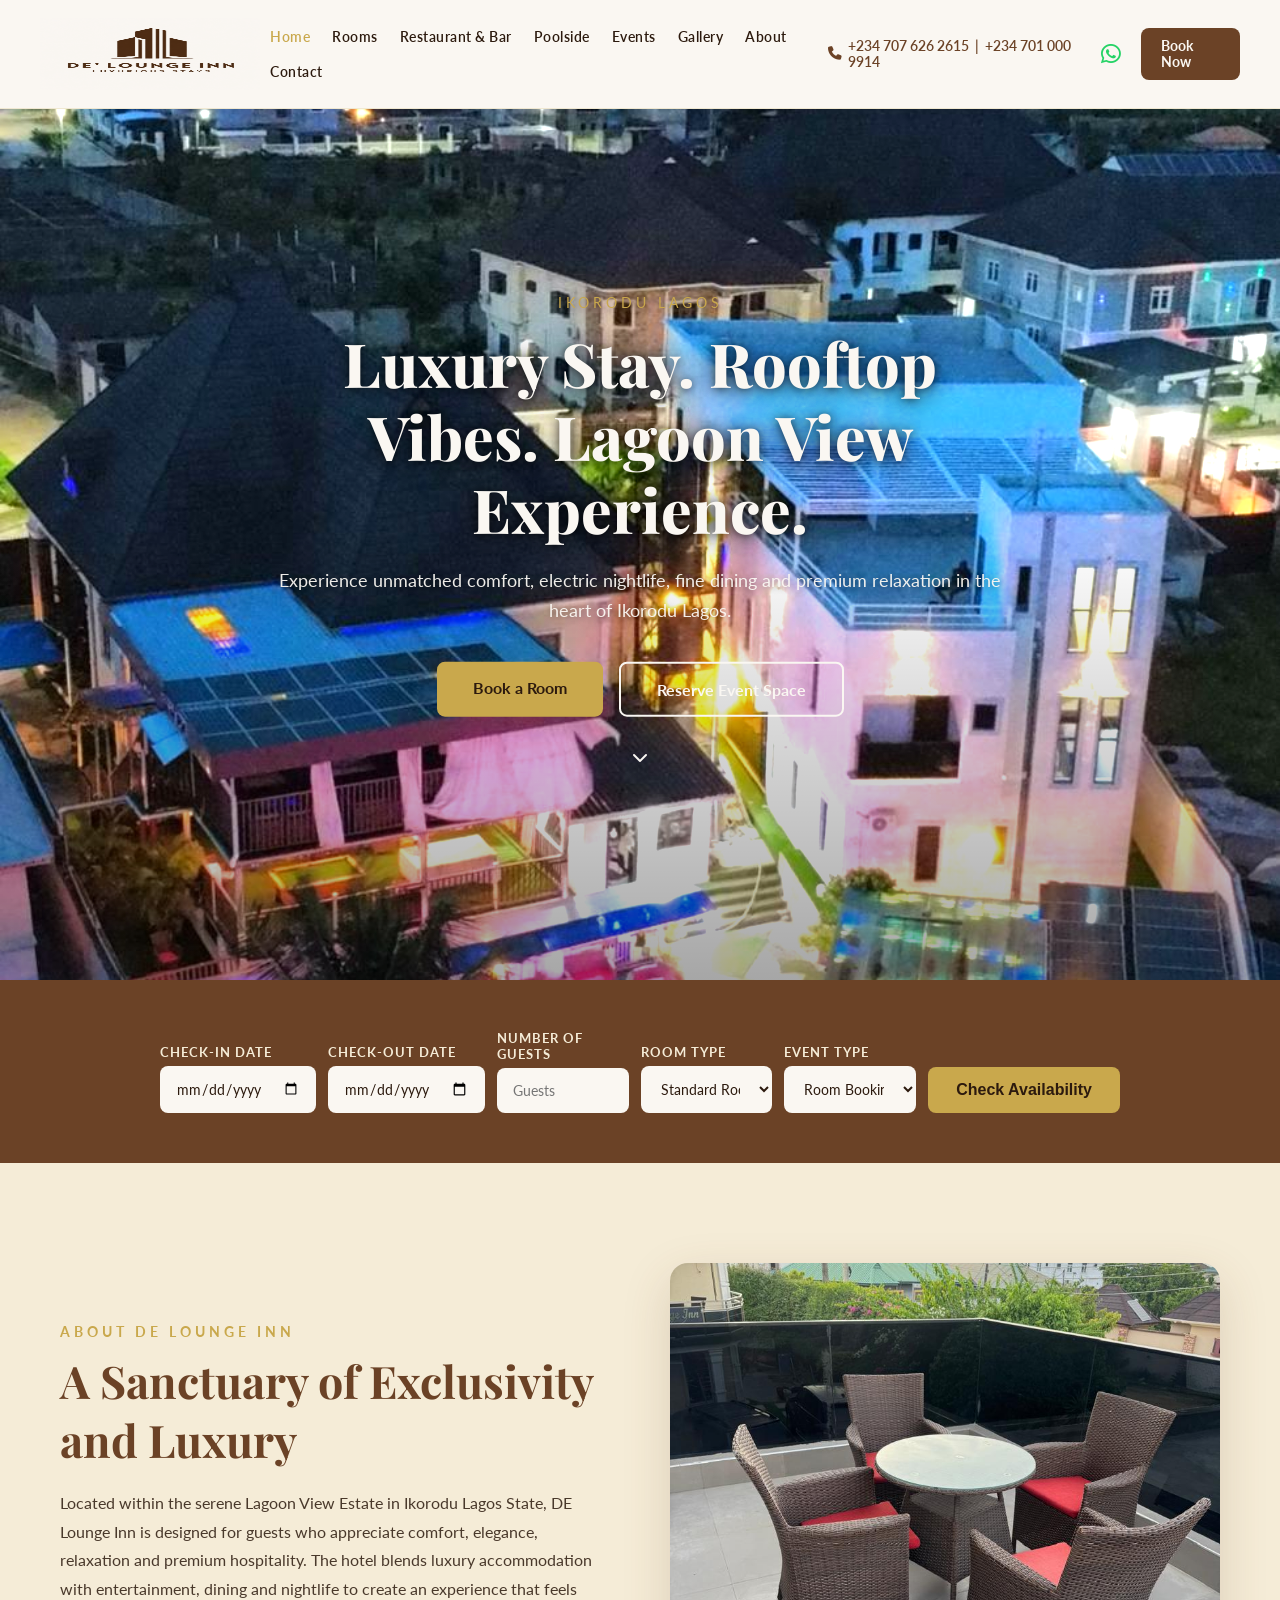
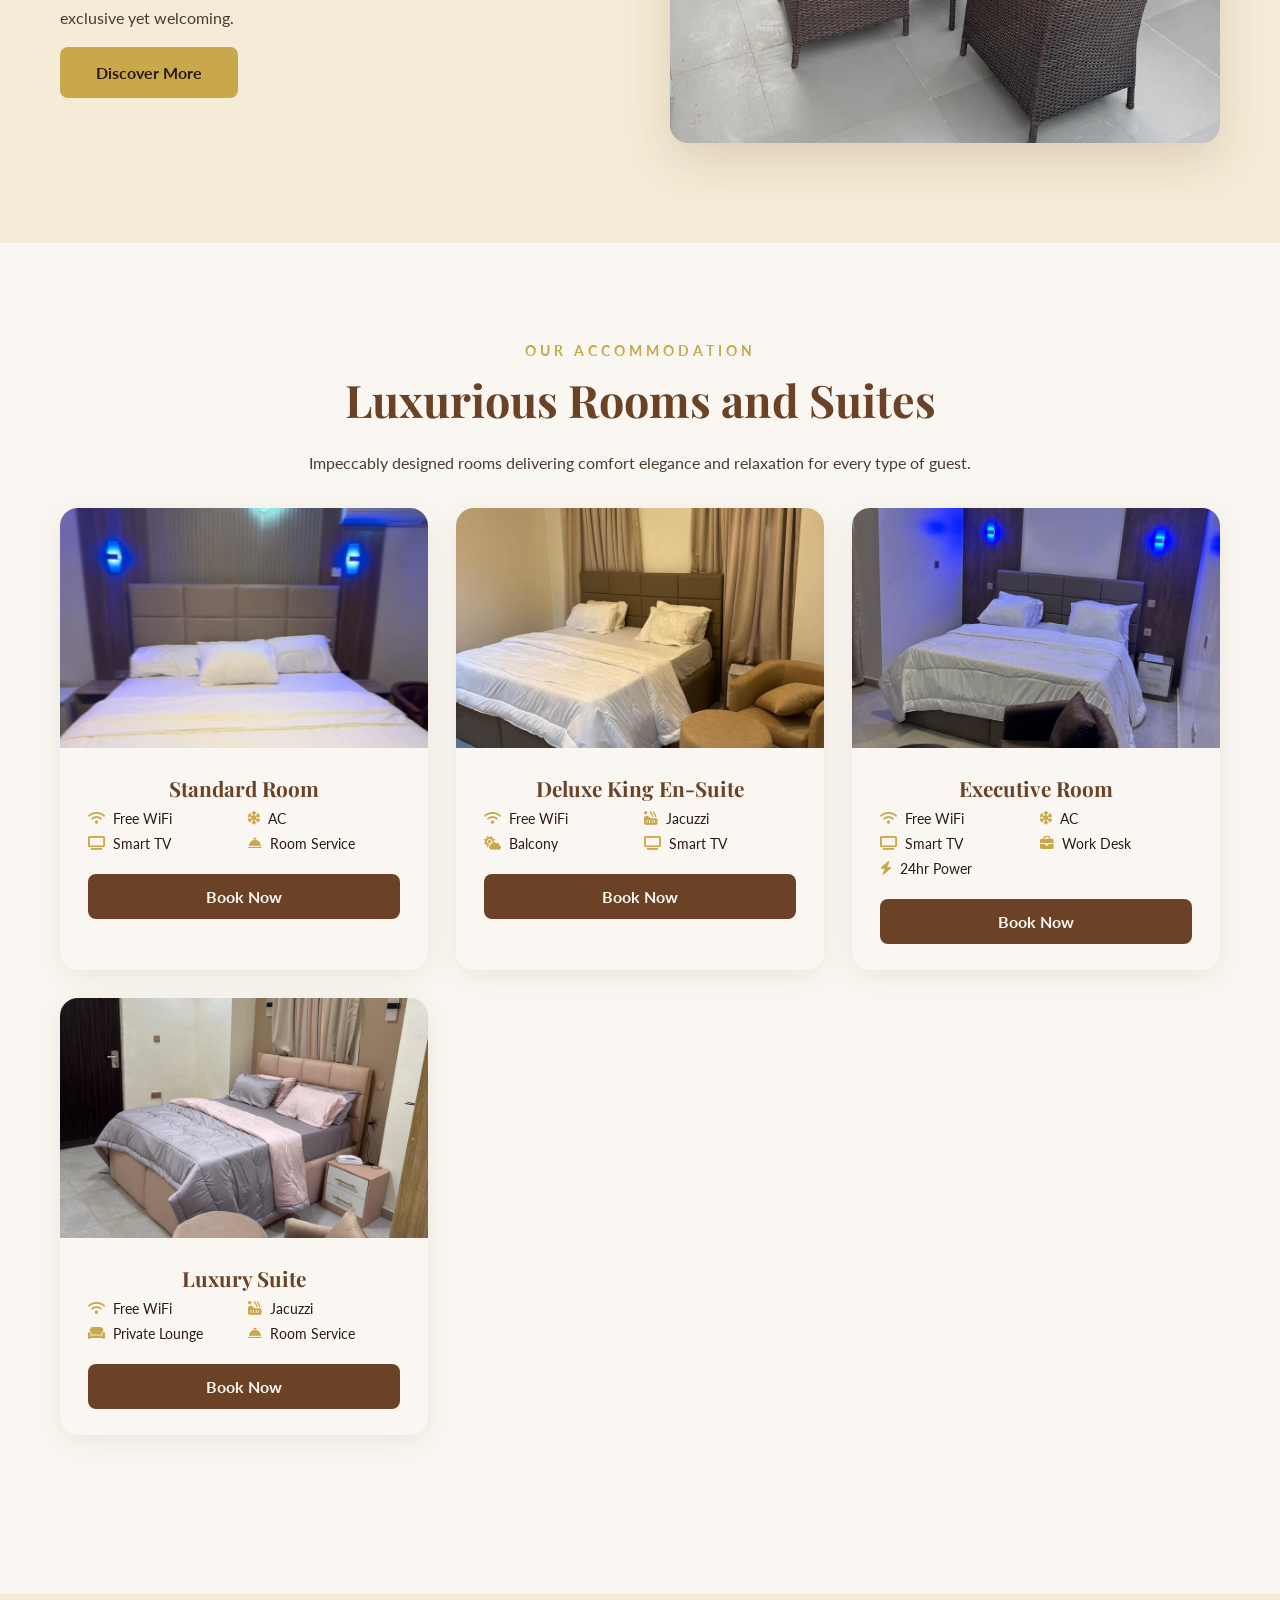
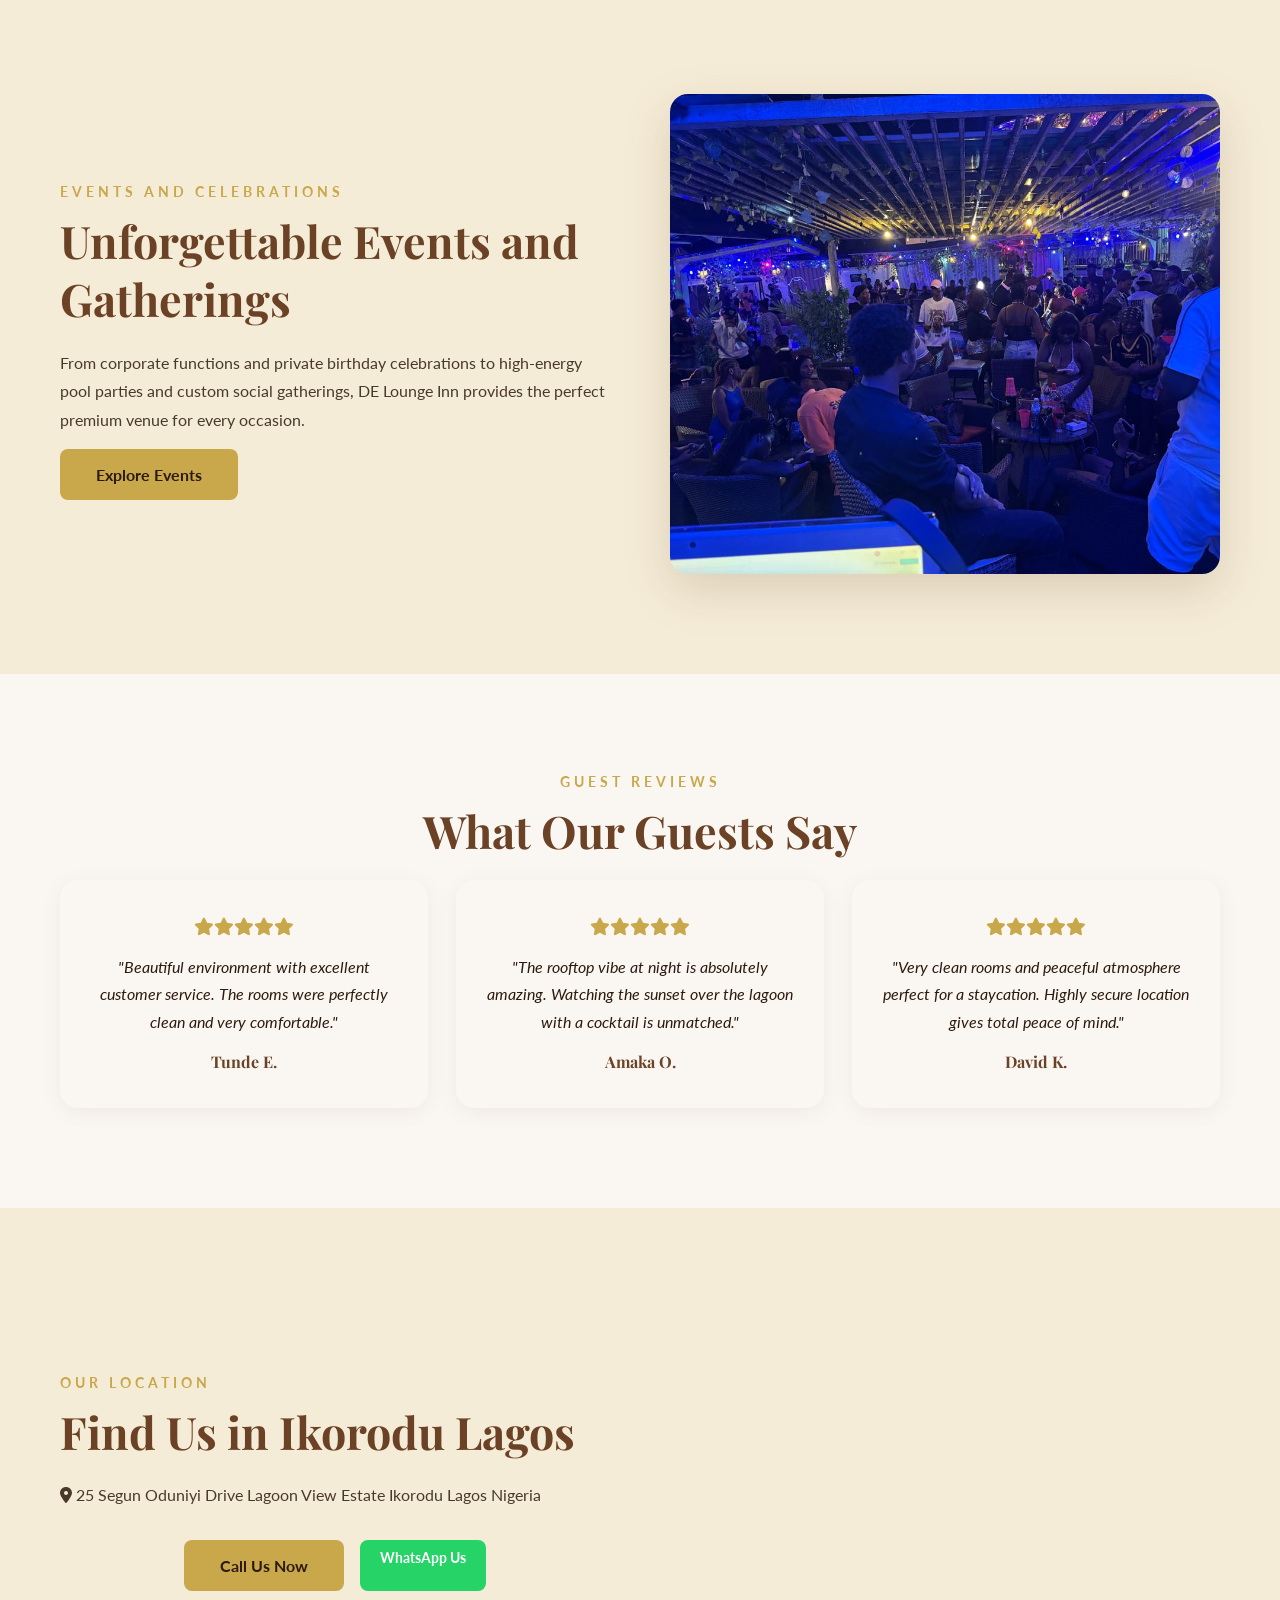
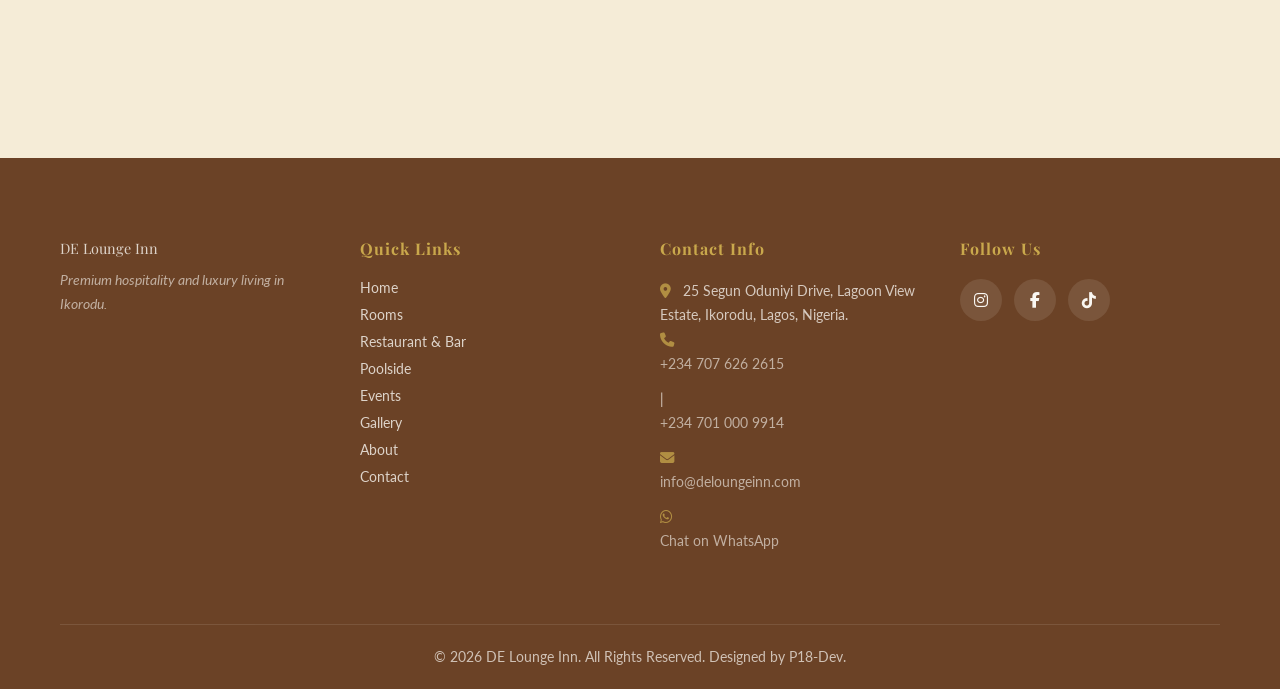
==== commit 4ce99095: "Add files via upload" ====
--- a/index.html
+++ b/index.html
@@ -14,7 +14,7 @@
 <body>
 <header class="header" id="header">
 <div class="container nav-wrapper">
-<a href="index.html" class="logo"><img src="logo.jpg" alt="DE Lounge Inn Logo" style="height:44px;width:auto;vertical-align:middle;margin-right:10px;"><span class="logo-text">DE <span class="logo-accent">Lounge Inn</span></span></a>
+<a href="index.html" class="logo"><img src="logo2.jpg" alt="DE Lounge Inn Logo" style="height:72px;width:220px;object-fit:fill;vertical-align:middle;display:block;"></a>
 <nav class="nav-menu" id="navMenu">
 <a href="index.html" class="nav-link active">Home</a>
 <a href="rooms.html" class="nav-link">Rooms</a>
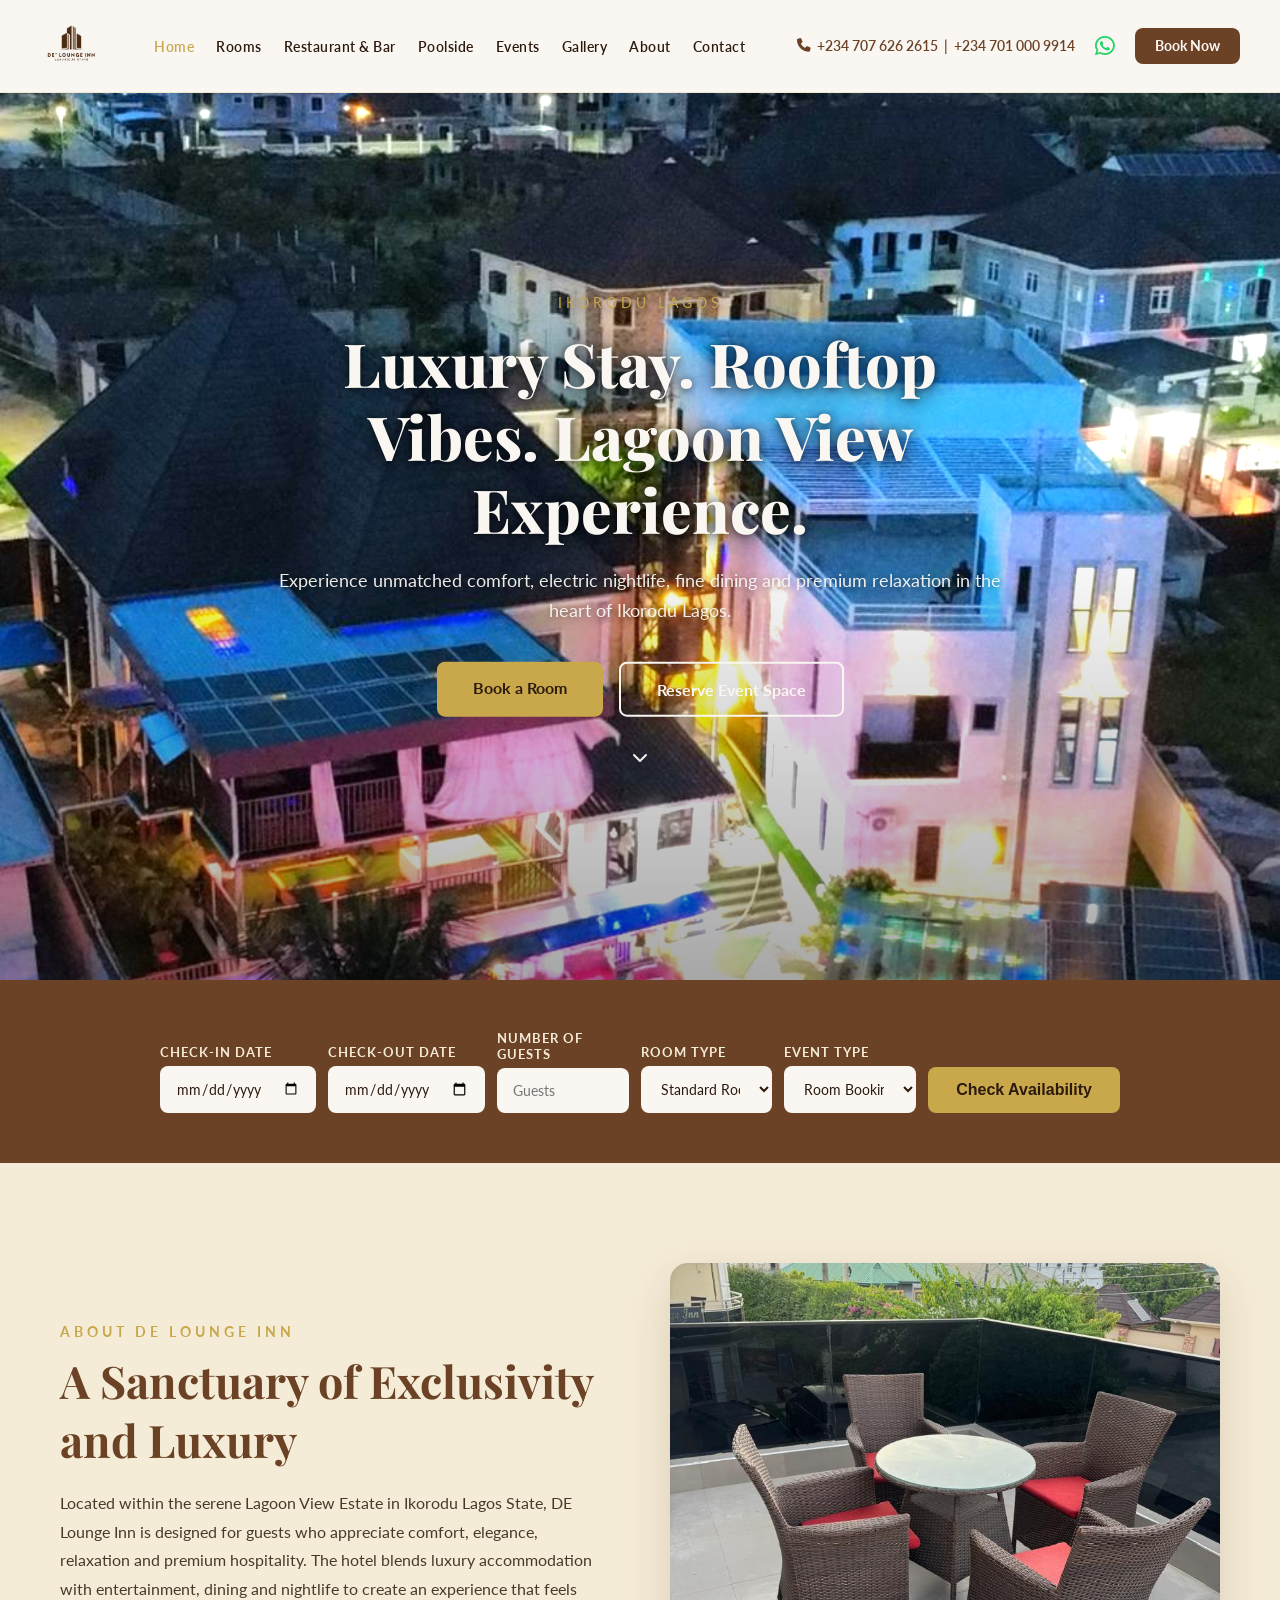
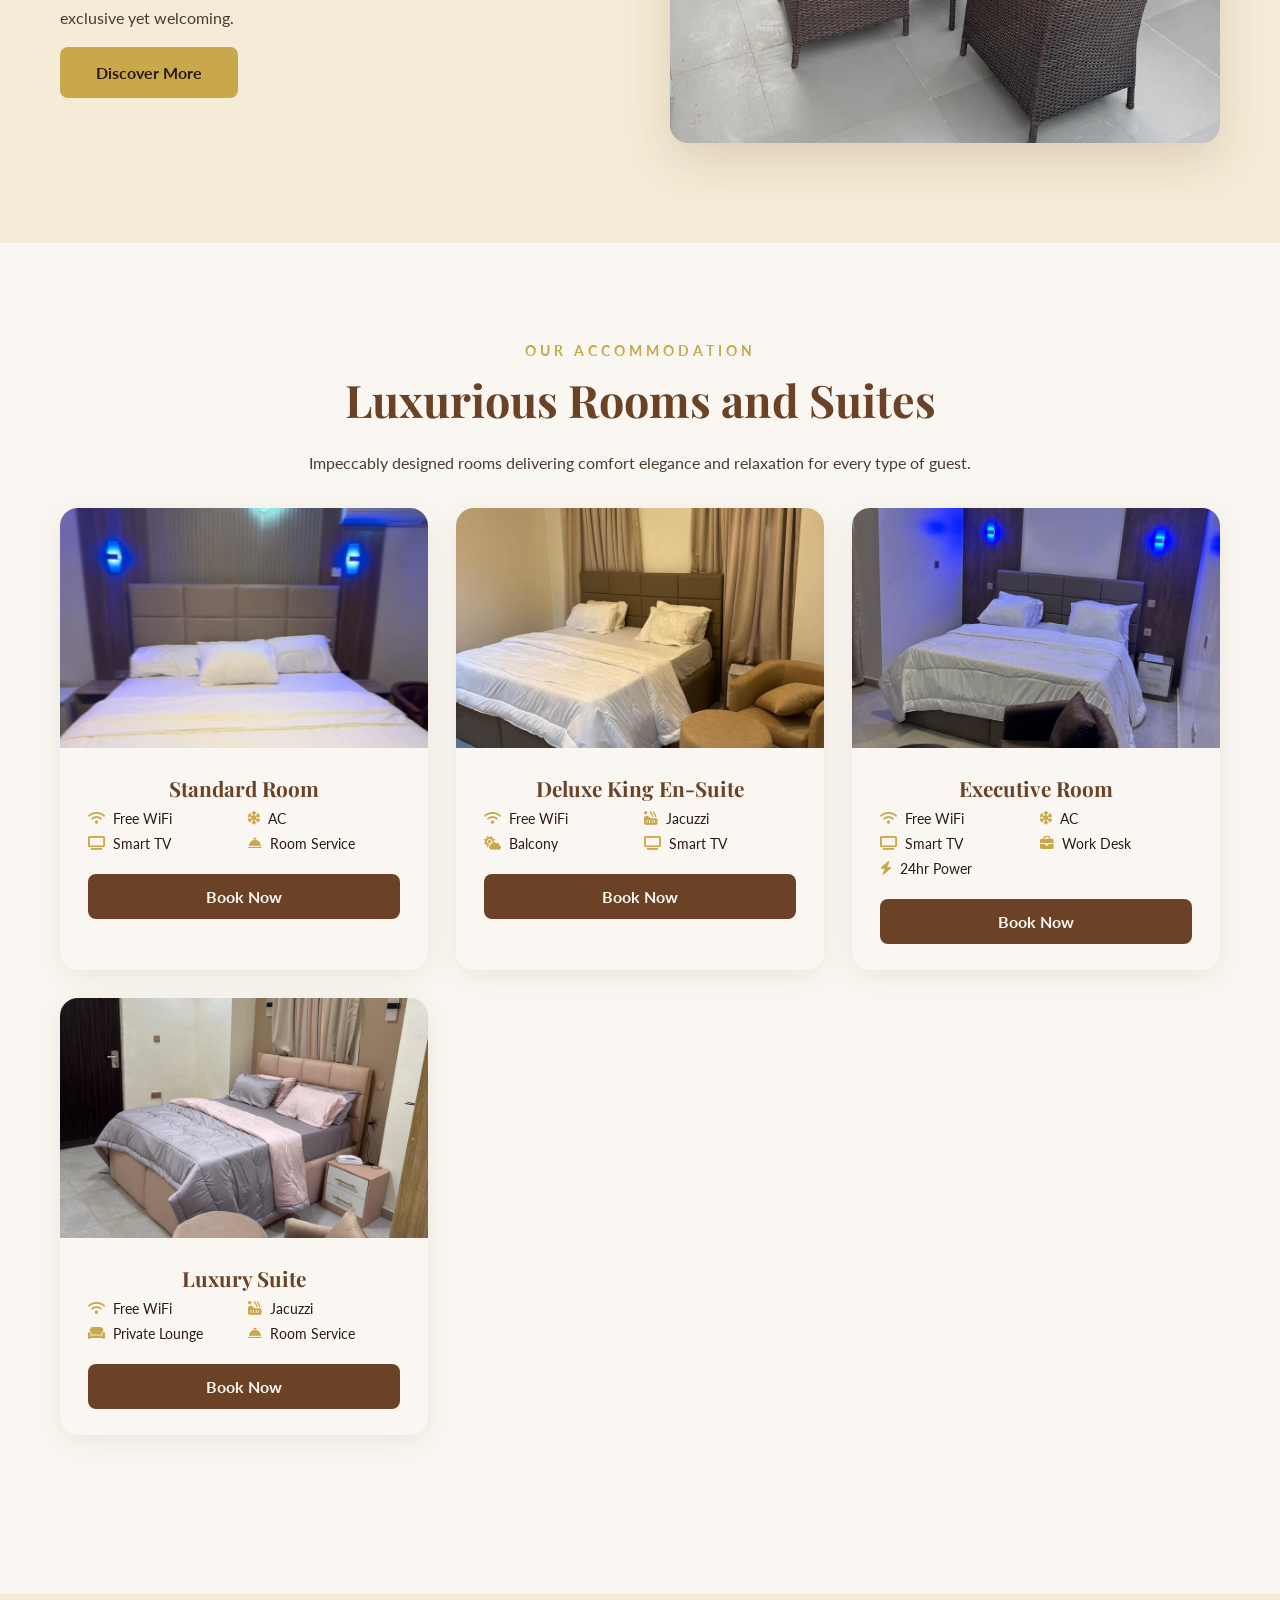
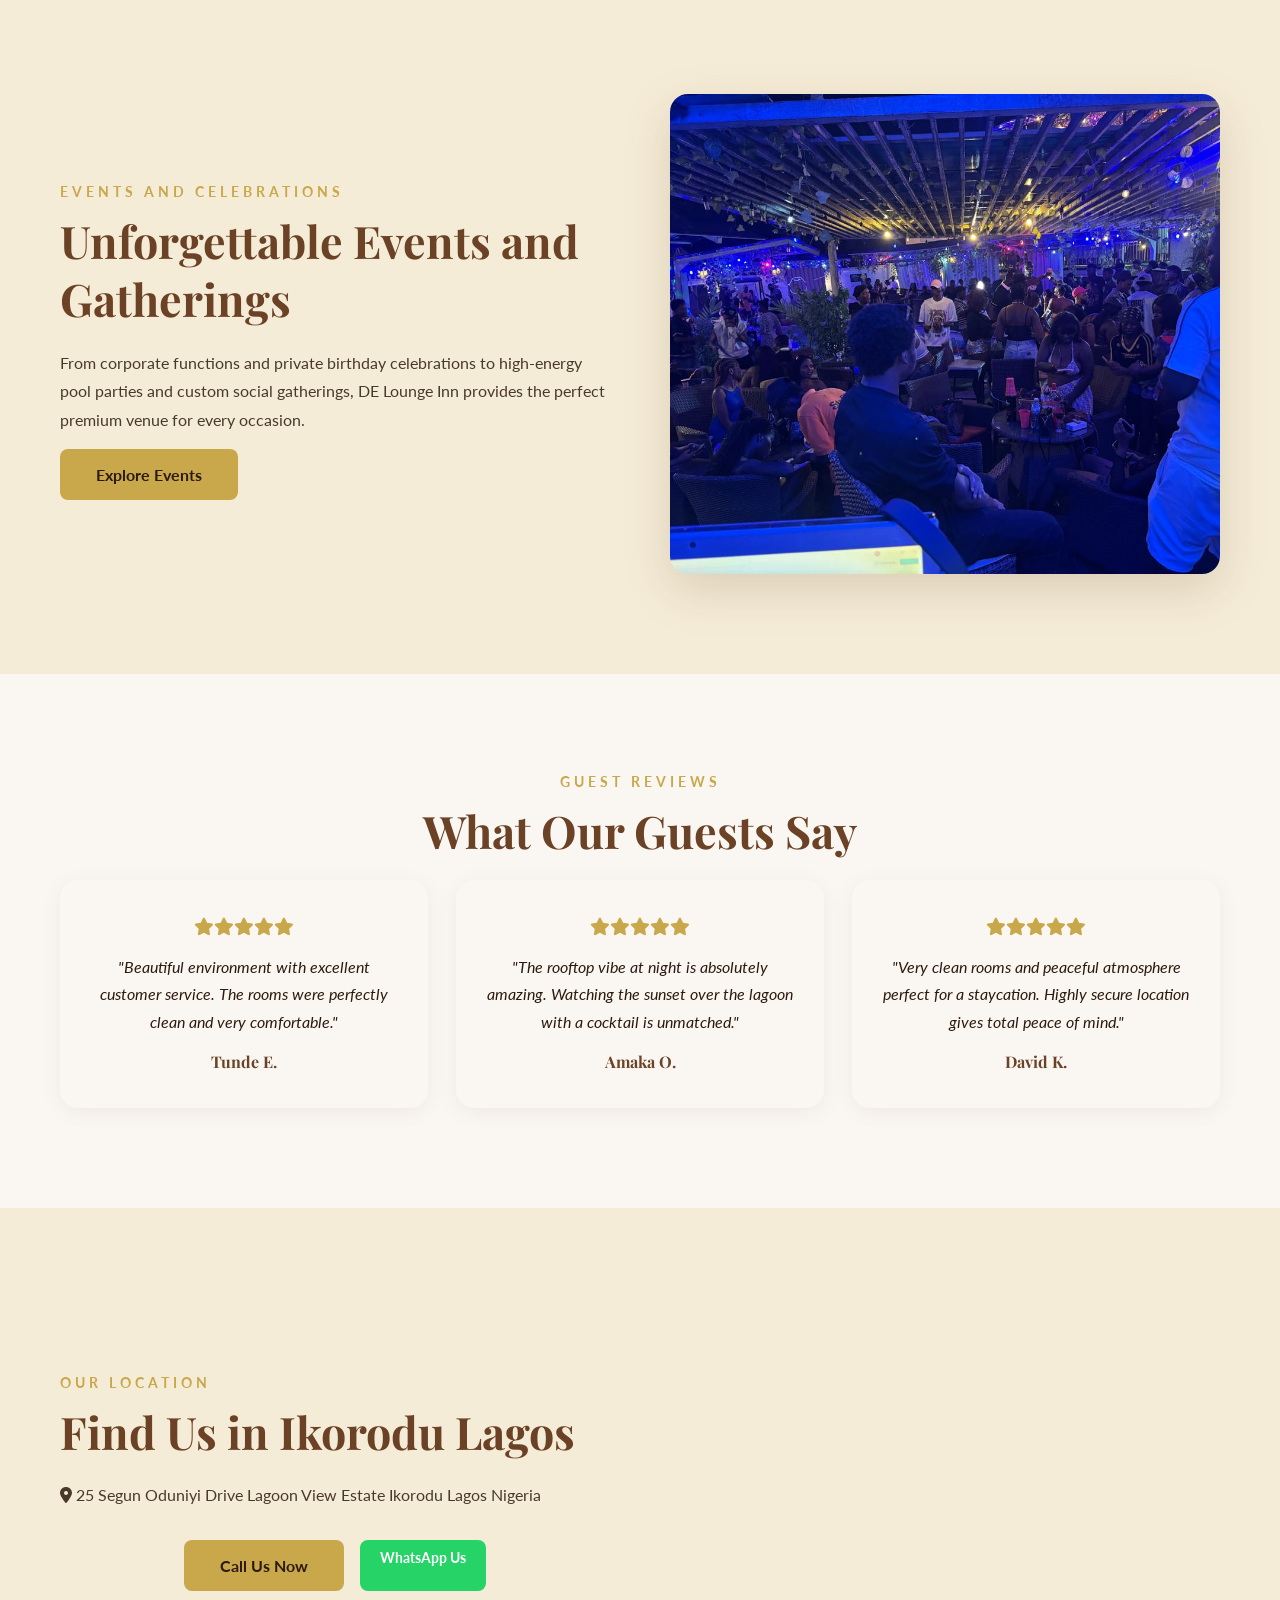
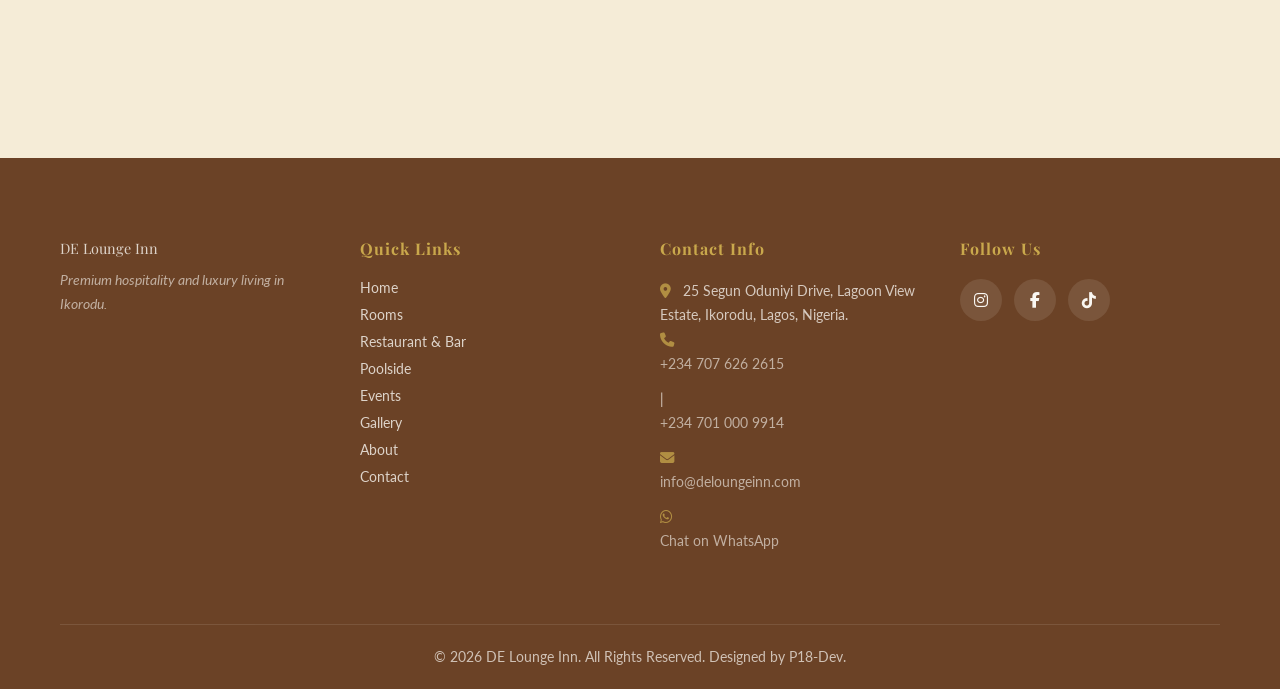
==== commit cd8d1d13: "Add files via upload" ====
--- a/index.html
+++ b/index.html
@@ -14,7 +14,7 @@
 <body>
 <header class="header" id="header">
 <div class="container nav-wrapper">
-<a href="index.html" class="logo"><img src="logo2.jpg" alt="DE Lounge Inn Logo" style="height:72px;width:220px;object-fit:fill;vertical-align:middle;display:block;"></a>
+<a href="index.html" class="logo"><img src="logo2.jpg" alt="DE Lounge Inn Logo" style="height:56px;width:auto;vertical-align:middle;"></a>
 <nav class="nav-menu" id="navMenu">
 <a href="index.html" class="nav-link active">Home</a>
 <a href="rooms.html" class="nav-link">Rooms</a>
@@ -52,7 +52,8 @@
 </section>
 <section class="quick-booking bg-brown">
 <div class="container booking-form-wrapper">
-<form action="https://formspree.io/f/xojbjldl" method="POST" class="booking-grid">
+<form action="https://formspree.io/f/mkoekdzo" method="POST" id="bookingForm" class="booking-grid">
+<input type="hidden" name="_subject" value="New Booking Enquiry — DE Lounge Inn">
 <div class="form-field">
 <label>Check-in Date</label>
 <input type="date" name="Check-in-Date" required>
